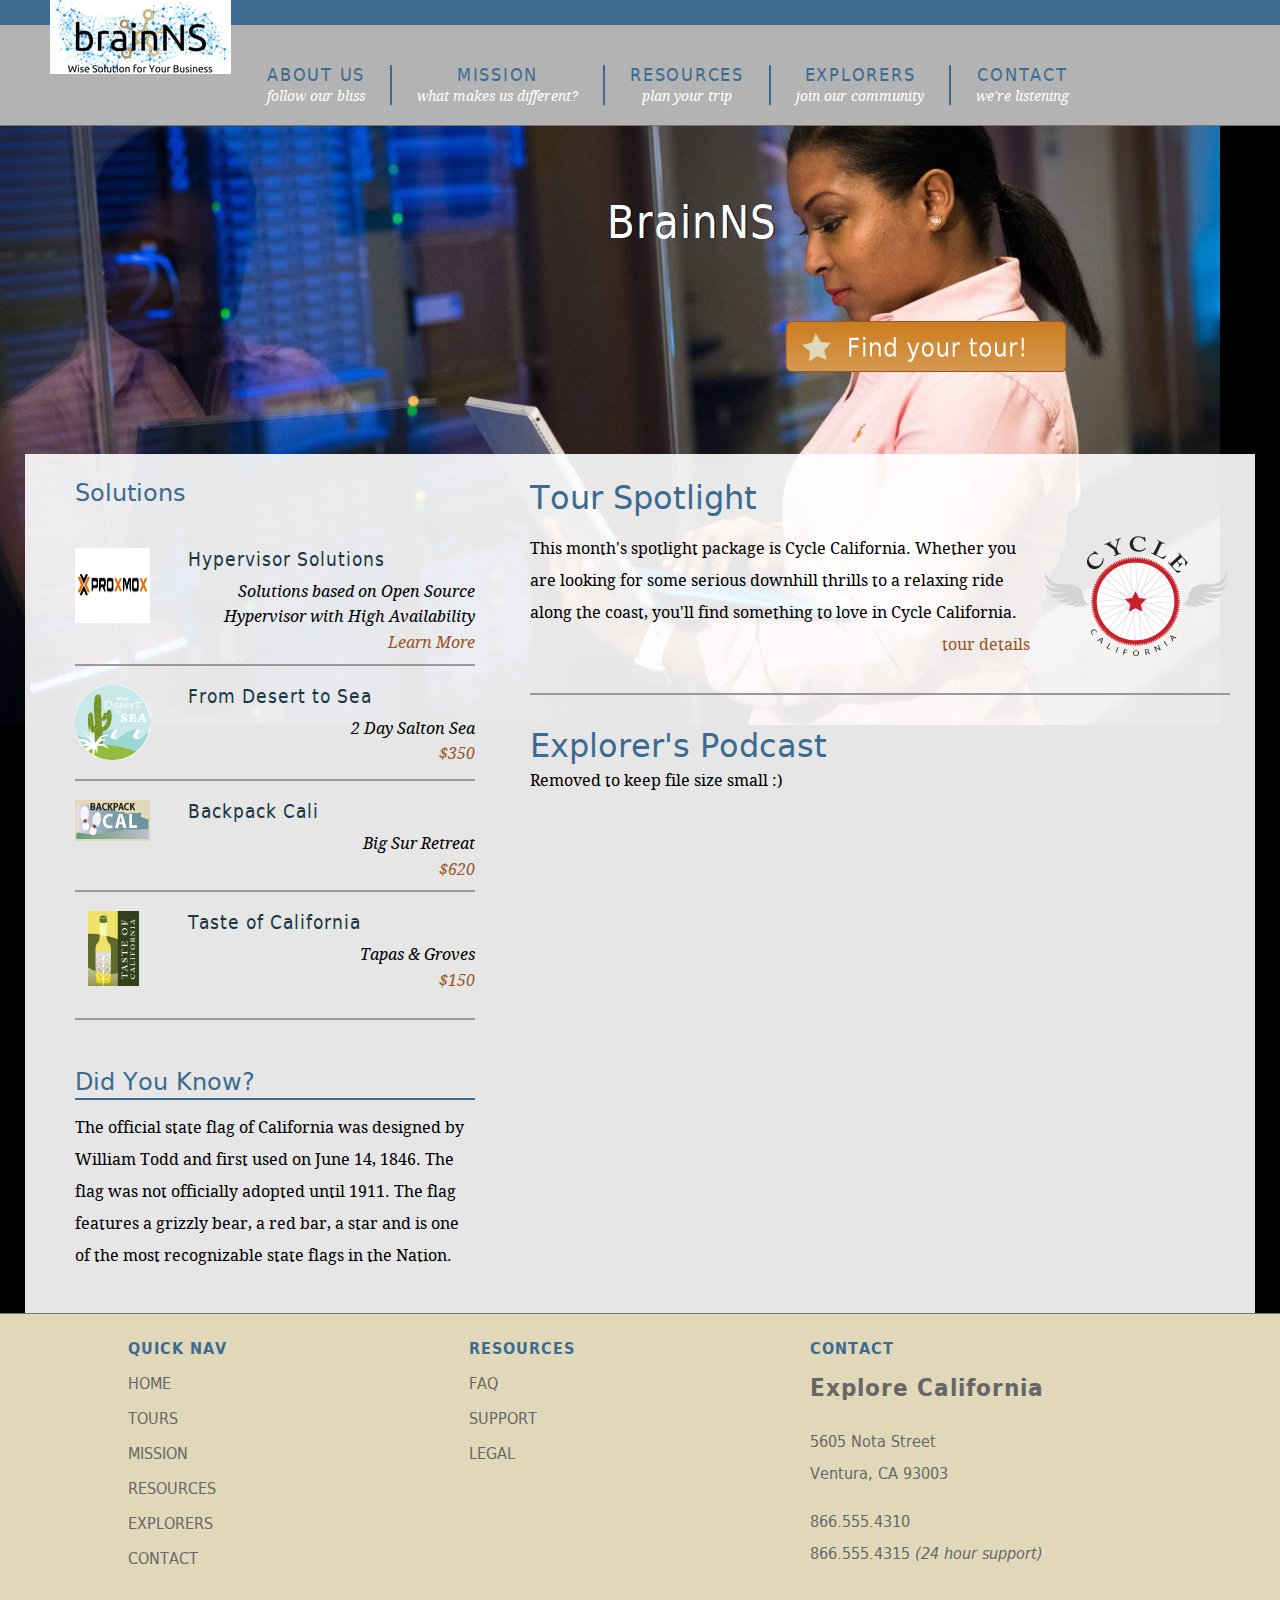
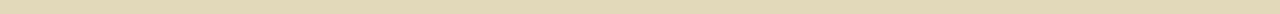
==== website/index.htm @ e71b97de "commit geral" ====
<!DOCTYPE HTML>
<html lang="en">
<head>
<meta charset="utf-8">
<title>Brain Network Solutions</title>
<meta name="description" content="A lynda.com example of HTML5 and CSS3">
<meta name="keywords" content="html5, css3, lynda, local storage, canvas, forms, semantics, web apps">
<!--make sure mobile devices display the page at the proper scale	-->
<meta name="viewport" content="width=device-width, initial-scale=1.0">
<!--[if lt IE 9]>
<script src="http://html5shiv.googlecode.com/svn/trunk/html5.js"></script>
<![endif]-->
<link href="_css/main.css" rel="stylesheet" type="text/css" media="screen, projection">
<link href="_css/jquery_widgets.css" rel="stylesheet" media="screen, projection" />	
<link href="_css/tablet.css" rel="stylesheet" type="text/css" media="all and (min-width: 481px) and (max-width: 768px)" />
<link href="_css/mobile.css" rel="stylesheet" type="text/css" media="all and (min-width: 0px) and (max-width: 480px)" />
<script src="_scripts/jquery-1.5.1.min.js"></script>
<script src="_scripts/jquery-ui-1.8.10.custom.min.js"></script>
<script src="_scripts/menus.js"></script>
</head>
<body id="home" class="no-js">
<div id="wrapper">
  <header id="mainHeader"> <a href="index.htm" title="home" class="logo">
   <!-- I need this div because IE is an affront to mankind-->
    <div>
    <h1>Brain Network Solutions</h1>
    </div>
    </a>
    <nav id="siteNav">
      <h1>BrainNS - Wise Solution for your Business</h1>
      <ul>
       <li><a href="tours.htm" title="Our tours">About us <br /><span class="tagline">follow our bliss</span></a>
          <ul>
            <li><a href="tours.htm" title="Our tours">Our history</a></li>
            <li><a href="tours.htm" title="find tours">Clients</a></li>
            <li><a href="tours.htm" title="find tours">Solutions</a></li>
            <li><a href="tours.htm" title="find tours">Study Case</a></li>
          </ul>
        </li>
        <li><a href="mission.htm" title="What we believe">Mission <br /><span class="tagline">what makes us different?</span></a></li>
        <li><a href="resources.htm" title="planning resources">Resources <br /><span class="tagline">plan your trip</span></a>
          <ul>
            <li><a href="resources/faq.htm" title="Got questions?">BrainNS FAQs</a></li>
            <li><a href="resources/additional_resources.htm" title="additional resources">Additional Information</a></li>
            <li><a href="resources/terms.htm" title="terms and conditions">Site Terms</a></li>
          </ul>
        </li>
        <li><a href="explorers.htm" title="Our- community">Explorers <br /><span class="tagline">join our community</span></a>
          <ul>
            <li><a href="explorers/join.htm" title="join our community">Join the Explorers</a></li>
            <li><a href="blog/index.htm" title="read our blog!">Read our Blog</a></li>
            <li><a href="explorers/gallery.htm" title="contributor photos">Tour Photos</a></li>
          </ul>
        </li>
        <li><a href="contact.htm" title="contact us" class="last">Contact <br /><span class="tagline">we're listening</span></a>
          <ul>
            <li><a href="support.htm" title="need help?">Support</a></li>
          </ul>
        </li>
      </ul>
    </nav>
  </header>
  <section id="actionCall">
  <h1>BrainNS</h1>
  <a href="solutions.htm" title="Check out our services"><h2>Check out our services</h2></a>
  </section>
  <div id="contentWrapper">
  <section id="mainContent">
 <article id="mainArticle"> 
 <h1>Tour Spotlight</h1>
  <p class="spotlight">This month's spotlight package is Cycle California. Whether you are looking for some serious downhill thrills to a relaxing ride along the coast, you'll find something to love in Cycle California.<br /> <span class="accent"><a href="tours_cycle.htm" title="Cycle California">tour details</a></span></p>
  <h1>Explorer's Podcast</h1>

  Removed to keep file size small :)
  </article>
  </section>
  <aside id="secondaryContent">
  <div id="specials">
        <h1>Solutions</h1>
        <h2 class="top"><img src="_images/proxmox_logo.gif" alt="Hypervisor Solutions using Proxmox" width="75" height="75" />Hypervisor Solutions</h2>
        <p>Solutions based on Open Source Hypervisor with High Availability<br />
          <a href="solutions/proxmox.htm">Learn More</a></p>
        <h2><img src="_images/desert_bug.gif" alt="From desert to sea" width="75" height="75" />From Desert to Sea</h2>
        <p>2 Day Salton Sea <br />
          <a href="tours/tour_detail_cycle.htm">$350</a></p>
        <h2><img src="_images/backpack_bug.gif" alt="Backpack Cali" width="75" height="41" />Backpack Cali</h2>
        <p>Big Sur Retreat <br />
          <a href="tours/tour_detail_cycle.htm">$620</a></p>
          <h2><img src="_images/taste_bug.gif" alt="Taste of California" width="75" height="75" />Taste of California</h2>
        <p>Tapas &amp; Groves <br />
          <a href="tours/tour_detail_taste.htm">$150</a></p>
      </div>
        <h1>Did You Know?</h1>
        <p>The official state flag of California was designed by William Todd and first used on June 14, 1846. The flag was not officially adopted until 1911. The flag features a grizzly bear, a red bar, a star and is one of the most recognizable state flags in the Nation.</p>
  </aside>
  </div>
  <footer id="pageFooter">
  <section id="quickLinks">
  <h1>Quick Nav</h1>
    <ul id="quickNav">
      <li><a href="index.htm" title="Our home page">Home</a></li>
      <li><a href="tours.htm" title="Explore our tours">Tours</a></li>
      <li><a href="mission.htm" title="What we think">Mission</a></li>
      <li><a href="resources.htm" title="Guidance and planning">Resources</a></li>
      <li><a href="explorers.htm" title="Join our community">Explorers</a></li>
      <li><a href="contact.htm" title="Contact and support">Contact</a></li>
    </ul>
  </section>
  <section id="footerResources">
  <h1>Resources</h1>
    <ul id="quickNav">
      <li><a href="resources/faq.htm" title="Our home page">FAQ</a></li>
      <li><a href="support.htm" title="Need help?">Support</a></li>
      <li><a href="resources/legal.htm" title="The fine print">Legal</a></li>
    </ul>
  </section>
  <section id="companyInfo">
  <h1>Contact</h1>
  <h2>Explore California</h2>
      <p>5605 Nota Street<br />
        Ventura, CA 93003</p>
      <p>866.555.4310<br />866.555.4315 <em>(24 hour support)</em></p>
  </section>
  </footer>
</div>
</body>
</html>
---- website/_css/main.css ----
@charset "UTF-8";

/*style sheet for Explore California

©2011 lynda.com
This style sheet may be reused for personal education only
any reuse, educational or otherwise, without the expressed 
consent of lynda.com is prohibited.*/

/* -------- color guide ----------
#3c6b92 : main blue
#6acce2 : light blue
#2c566a : teal accent
#193742 : dark blue
#e1d8b9 : sand accent
#cb7d20 : orange accent
#51341a : brown
#995522 : dark orange (used for links or high contrast accents)
#cb202a : red accent (this color does not encode well, use only for small accents)
#896287 : purple
*/

/* to jump to a specific section search for the unique character pair at the front of each TOC section 
	<<<tip, highlight the special character and use the shortcut for Find Selection Cntr/Cmd + Shift + G >> */
	
	/* ----- Style sheet TOC ----------------
      ^1 Global constants
	  ^2 Global classes
	  ^3 Home page layout
	  ^4 Base Layout styles
	  ^5 Region detail styles
		  ^5a Header
		  ^5b Navigation
		  ^5c Main Content
			  ^5d data tables
			  ^5e spotlight region
			  ^5f forms
		  ^5g Secondary Content
		  ^5h Footer
*/

/* -------- import font rules ---------- */
@import url(fonts.css);

/* ^1 --------------------------- global constants -------------------------*/
/*limited reset*/
html, body, div, section, article, aside, header, hgroup, footer, nav, h1, h2, h3, h4, h5, h6, p, blockquote, address, time, span, em, strong, img, ol, ul, li, figure, canvas, video {
	margin: 0;
	padding: 0;
	border: 0;
}
a:link, a:visited {
	color: #952;
	text-decoration: none;
}
a:hover, a:active {
	color: #cb7d20;
	border-bottom: 1px dashed #cb7d20;
}
p + h1 {
	margin-top: 1em;
	padding-top: 1em;
	border-top: 2px solid #999;
}
p {
	font-size: 1em;
	line-height: 2;
	margin: 0 0 1em;
}

/*html5 display rule*/
article, aside, canvas, details, figcaption, figure, footer, header, hgroup, menu, nav, section, summary, video {
	display: block;
}

html, body {
	margin: 0; padding: 0;}

body {
	text-align:center;
	font:100% DroidSerif, Georgia, "Times New Roman", Times, serif;
	background: #3C6B92;
	background: -moz-linear-gradient(top, #3c6b92 15%, #e1d8b9 90%); 
	background: -webkit-gradient(linear, left top, left bottom, color-stop(15%,#3c6b92), color-stop(90%,#e1d8b9)); 
	filter: progid:DXImageTransform.Microsoft.gradient( startColorstr='#3c6b92', endColorstr='#e1d8b9',GradientType=0 ); 
	margin:0;
}
/* ^2 ------ global classes -------- */
.floatRight {
	float: right;
}
.floatLeft {
	float: left;
}
.clearRight {
	clear: right;
}
.clearLeft {
	clear: left;
}
.clearBoth {
	clear: both;
}
span.accent {
	display: block;
	text-align: right;
}
#mainContent img.articleImage {
	display: block;
	margin: 1em 0;
}
.callOut {
	background: #e1d8b9;
	padding: 25px;
	margin-bottom: 25px;
	-webkit-border-top-left-radius: 0px;
	-webkit-border-top-right-radius: 0px;
	-webkit-border-bottom-right-radius: 20px;
	-webkit-border-bottom-left-radius: 0px;
	-moz-border-radius-topleft: 0px;
	-moz-border-radius-topright: 0px;
	-moz-border-radius-bottomright: 20px;
	-moz-border-radius-bottomleft: 0px;
	border-top-left-radius: 0px;
	border-top-right-radius: 0px;
	border-bottom-right-radius: 20px;
	border-bottom-left-radius: 0px;
	width: 385px;
}
/* ^3 ------------- home page specfic layout styles ----------- */
#home #wrapper {
	background: #000 url(../_images/home_page_back.jpg) no-repeat 0 100px;
}
#actionCall {
	height: 328px;
	clear: both;
	border-top: 1px solid #757575;
}
#actionCall h1{
	font: normal 2.8em DejaVuSansCond, Arial, sans-serif;
	color: #fff;
	text-shadow: 1px 0px 0px #000;
	filter: dropshadow(color=#000000, offx=1, offy=0); 
	margin: 70px 0 0 607px;
	letter-spacing:1px;
}
#actionCall a:link, #actionCall a:visited{
	border: none;
	width: 285px;
	height: 55px;
	background: url(../_images/tour_badge.png) no-repeat;
	display:block;
	margin: 70px 0 0 783px;
}
#actionCall a:hover, #actionCall a:active{
	background-position: left bottom;
}
#actionCall h2{
	text-indent:-1000em;
}
#home #contentWrapper{
	margin: 0 25px;
	padding: 25px;
	background: #fff;
	background: rgba(255,255,255, 0.9);
	float: left;
	width: 1180px;
}
#home #mainContent {
	float: right;
	width: 700px;
	padding-right: 0;
	margin-right: 0;
}
#home #secondaryContent {
	float: left;
	width: 400px;
	margin-top: 0;
}
#home #mainContent h1, #home #secondaryContent h1 {
	margin: 1em 0 .5em;
	padding-top: 2em;
	border-top: 2px solid #999;
}
#home #mainContent h1:first-child, #home #secondaryContent h1:first-child {
	border: none;
	padding-top: 0;
	margin: 0 0 .25em;
}
#home #mainContent p + h1 {
	margin-top: 1em;
	padding-top: 1em;
	border-top: 2px solid #999;
}
#home #mainContent p {
	font-size: 1em;
	line-height: 2;
	margin: 1em 0;
}
#home #mainContent p.spotlight{
	padding-right: 200px;
	background: url(../_images/cycle_logo.png) no-repeat top right;
}
#home video {
	margin: 1em 0;
}
#home p.videoText {
	width: 525px;
}
/* ^4 --------------------- base layout styles ------------------- */
#wrapper {
 	position: relative;
	padding: 0;
	width: 1280px;
	margin: 25px auto 0;
	background: #fff;
	text-align: left;
	z-index: 1; /*fix for IE menu issues*/
}
#mainHeader {
	position: relative;
	float: left;
	z-index: 2; /*fix for IE menu issues*/
}
#mainContent {
	float: right;
	width: 740px;
	margin-right: 25px;
	overflow: hidden;
}
#secondaryContent {
	float: left;
	margin-top: 150px;
	width: 440px;
	padding-left: 25px;
}
#pageFooter {
	background: #e1d8b9;
	clear:both;
	overflow: auto;
	border-top: 1px solid #757575;
	height: 300px;
	width: 100%;
}
/* ^5----------------------- region-detail styles ------------------------ */
/*  header  ^5a*/

#mainHeader a.logo:hover {
	border: none;
}
#mainHeader a.logo{
	width: 181px;
	height: 74px;
	display: block;
	background: url(../_images/logo_new.gif) no-repeat;
	position: absolute;
	top: -25px;
	left: 50px;
	text-indent: -1000em;
	z-index: 2000;
}

/* navigation ^5b*/
#siteNav h1 {
	display: none;
}
#siteNav ul {
	list-style: none;
	padding:0;
	margin:0;
	float: left;
}
#siteNav > ul {
	height: 100px;
	background-color: #b3b3b3;
	width: 1038px; /*add padding-left for total width*/
	padding-left: 242px; /*allow logo to clear*/
}
#siteNav ul > li {
	float: left;
	margin:2.5em 0 0;
	padding: 0;
	position: relative;
}
#siteNav li a:link, #siteNav li a:visited{
	display: block;
	padding: 0 25px;
	border-right: 2px solid #3c6b92;
	font: 1.1em DejaVuSansCond, Arial, sans-serif;
	text-transform: uppercase;
	color: #3c6b92;
	text-align: center;
	letter-spacing: .1em;
}
#siteNav li a.current, #siteNav li a.current:hover {
	color: #fff;
	cursor: default;
}
#siteNav li a:hover, #siteNav li a:active{
	color: #fff;
	border-bottom: none;
}
#siteNav li a:link span.tagline, #siteNav li a:visited span.tagline{
	font: italic .8em DroidSerif, Georgia, "Times New Roman", Times, serif;
	color: #fff;
	text-transform: none;
	padding-top: .5em;
	letter-spacing: 0;
}
#siteNav li:last-child a{
	border-right: none;
}
#siteNav li ul {
	position: absolute;
	top: 30px;
	left: auto;
	display: none;
	-webkit-box-shadow: 2px 2px 5px #333;
	-moz-box-shadow: 2px 2px 5px #333;
	box-shadow: 2px 2px 5px #333;
	-moz-border-radius-topleft: 0px;
	-moz-border-radius-topright: 0px;
	-moz-border-radius-bottomright: 10px;
	-moz-border-radius-bottomleft: 10px;
	border-top-left-radius: 0px;
	border-top-right-radius: 0px;
	border-bottom-right-radius: 10px;
	border-bottom-left-radius: 10px; 
	width: 100%;
	background: #fff;
}
.no-js #siteNav li:hover ul, .no-js #siteNav li ul:hover{
	display: block;
}
#siteNav li ul li {
	float:none;
	padding: 0;
	margin:0;
}
#siteNav li ul a:link, #siteNav li ul a:visited {
	font:normal .7em DejaVuSansCond, Arial, sans-serif;
	line-height: 2.5em;
	text-align: center;
	color: #3c6b92;
	padding: 0 1em;
	display:block;
	border-right: none;
	letter-spacing: 0;
	border-bottom: 1px solid #3c6b92;
}
#siteNav li ul a:hover, #siteNav li ul a:active {
	color: #fff;
	background: #3c6b92;
}
/* mainContent ^5c */
#mainContent #contentHeader {
	margin-bottom: 6em;
}
/* keep headlines the same when crumbs are present */
#wrapper #mainContent header.hasCrumbs {
	margin-bottom: 4em;
}
#mainContent #contentHeader h1 {
	font: normal 1.2em DejaVuSans, Helvetica, Arial, sans-serif;
	padding-bottom: .1em;
	letter-spacing: 1px;
	border-bottom: 2px solid #3c6b92;
	color: #3c6b92;
	margin-top: 1.6em;
}
#mainContent #contentHeader #subLinks {
	display: none;
}
#mainContent h2{
	font: normal 1.4em DejaVuSans, Helvetica, Arial, sans-serif;
	color: #3c6b92;
	margin: 1em 0 0;
}
#mainContent h3{
	font: bold 1.2em DejaVuSansCond, Helvetica, Arial, sans-serif;
	color: #3c6b92;
	margin: 1em 0 0;
}
#mainContent #mainArticle {
	margin-bottom: 50px;
	float: left;
}
#mainContent #mainArticle pre {
	font-family: "Lucida Sans Unicode", "Lucida Grande", sans-serif;
	font-size: .9em;
	padding: 25px;
	background: #eee;
	border: 1px solid #ccc;
	margin-left: 25px;
	-webkit-border-top-left-radius: 0px;
	-webkit-border-top-right-radius: 0px;
	-webkit-border-bottom-right-radius: 20px;
	-webkit-border-bottom-left-radius: 0px;
	-moz-border-radius-topleft: 0px;
	-moz-border-radius-topright: 0px;
	-moz-border-radius-bottomright: 20px;
	-moz-border-radius-bottomleft: 0px;
	border-top-left-radius: 0px;
	border-top-right-radius: 0px;
	border-bottom-right-radius: 20px;
	border-bottom-left-radius: 0px;
	display: block;
}
#mainContent #mainArticle .multiCol {
  -moz-column-count: 2;
  -moz-column-gap: 25px;
  -webkit-column-count: 2;
  -webkit-column-gap: 25px;
  column-count: 2;
  column-gap: 25px;
}
#mainContent #mainArticle h1{
	font: normal 2em DejaVuSans, Arial, sans-serif;
	color: #3c6b92;
	margin: 1.2em 0 .2em;
}
#mainContent #mainArticle #supportOptions h2{
	font: normal 1.4em DejaVuSansCond, Arial, sans-serif;
	color: #2c566a;
}
#mainContent #mainArticle h2 span.tourCost {
	font-size: .8em;
	color: #666;
	font-style: italic;
	margin-top: .5em;
	display: block;
	border-bottom: 1px solid #666;
	padding-bottom: .25em;
	margin-bottom: 1em;
}
#mainContent #mainArticle ul {
	list-style: none;
	margin: 1em 0;
	padding: 0;
}
#mainContent #mainArticle ul ul{
	margin: 1.4em 0 1em 0;
}
#mainContent #mainArticle li {
	margin: 0 0 1.2em 2.4em;
	padding: 0 0 0 24px;
	background: url(../_images/star_bullet.gif) no-repeat 0 2px;
	font-size: 1em;
	color: #51341a;
}
#mainContent #mainArticle li li{
	font-size: 100%;
	margin-bottom: .7em;
}
#mainContent #mainArticle ul.faqNav{
	-moz-column-count: 3;
 	 -moz-column-gap: 16px;
  	-webkit-column-count: 3;
  	-webkit-column-gap: 16px;
  	column-count: 3;
 	 column-gap: 16px;
	 padding: 0;
	 width: 650px;
}
#mainContent #mainArticle ul.faqNav li{
	background: none;
	padding: 0;
	font-size: .8em;
}
#mainContent #mainArticle ul.faqNav a{
	background: #cb7d20;
	padding: 5px;
	font-family: DejaVuSansCond, Arial, sans-serif;
	color: #fff;
	width: 100%;
	display: block;
	text-align: center;
}
#mainContent #mainArticle ul.faqNav a:hover{
	background: #952;
	border: none;
}
#mainContent div.tourDescription {
	border-top: 2px solid #2c566a;
	float: left;
	clear: left;
	padding: 10px 0;
	margin-bottom: 15px;
}
#mainContent .tourDescription h2 {
	font-size: 1.6em;
	color: #193742;
	font-weight: bold;
	margin-bottom: .5em;
	clear: right;
}
#mainContent .tourDescription h3.price {
	font-size: 1.2em;
	font-family: DroidSerif, Georgia, "Times New Roman", Times, serif;
	color: #666;
	font-weight: normal;
	font-style: italic;
	text-align: right;
	clear: right;
	margin: -1.6em 0 1em;
}
#mainContent .tourDescription p {
	font-size: .9em;
	line-height: 2;
}
#mainContent .tourDescription span.option {
	font-weight: bold;
	text-align: right;
	display:block;
}
#mainContent .tourDescription img {
	float: left;
	padding: 10px 10px 10px 0;
}
#mainContent .tourDescription a.more {
	display:block;
	float: right;
	width: 95px;
	height: 30px;
	background: url(../_images/more_bug.gif) no-repeat left top;
	text-indent: -1000em;
	margin: 15px 0 0 15px;
}
#mainContent a.book {
	display:block;
	float: right;
	width: 95px;
	height: 30px;
	background: url(../_images/book_bug.gif) no-repeat left top;
	text-indent: -1000em;
	margin: 15px 0 0 15px;
}
#mainContent a.detail {
	float: left;
}
#mainContent .tourDescription a.more:hover,#mainContent a.book:hover{
	background-position: right top;
	border: none;
}
#mainContent #mainArticle dl.faq {
	margin-bottom: 1em;
	padding-bottom: 1em;
	border-bottom: 1px solid #999;
}
#mainContent #mainArticle dl.faq dt {
	font: normal bold .9em DejaVuSansCond, Arial, sans-serif;
	padding: 0;
	margin: 1em 0 .5em;
	color: #333;
	letter-spacing: 1px;
}
#mainContent #mainArticle dl.faq dd {
	font-size: .9em;
	line-height: 1.4;
	color: #333;
	text-align: justify;
	margin: 0;
	padding: 0 0 0 2em;
}
#mainContent #mainArticle p a.top {
	text-align: right;
	padding-left: 30px;
	background: url(../_images/return_top.gif) no-repeat;
	line-height: 20px;
	float: right;
}
#mainContent #mainArticle p a.top:hover {
	border: none;
	color: #333;
}
/* data tables ^5d */
/*simple tables*/
#mainContent table.simple {
	width: 90%;
	background: #c3cebc;
	border: none;
	margin: 1em 0 1em;
	border: 1px solid #666;
	border-collapse: collapse;
}
#mainContent table.small {
	width: 60%;
	border: none;
	margin: 1em 0 1em;
}
#mainContent table.simple thead{
	background: #555;
	border-bottom: 1px solid #000;
}
#mainContent table.simple thead th{
	font-size: .8em;
	font-weight: normal;
	text-align: left;
	padding: 0 10px;
	line-height: 2.6em;
	color: #fff;
}
#mainContent table.simple caption {
	text-transform: uppercase;
	font-weight: bold;
	font-size: 1.2em;
	text-align: left;
	font-family: DejaVuSansCond, Arial, sans-serif;
}
#mainContent table.simple caption time {
	font-size: .6em;
	font-style: italic;
	text-align: right;
	text-transform: lowercase;
	position: relative;
	right: 0;
	top: -1.4em;
	display: block;
}

#mainContent table.simple th, #mainContent table.simple td {
	font-family: DejaVuSans, Helvetica, Arial, sans-serif;
	font-size: .8em;
	padding-left: 1em;
	text-align: left;
	line-height: 3;
}
#mainContent table.simple td {
	border: 1px solid #666;
}
#mainContent table.small td {
	border: none;
}
#mainContent table.simple tr:nth-child(odd) {
	background: #e1d8b9;
}
/*complex tables*/
#mainContent table.complex {
	width: 95%;
	margin: 1em auto 1em;
	font-family: DejaVuSans, Helvetica, Arial, sans-serif;
	font-size: 0.9em;
	border-collapse: collapse;
	border: 1px solid #333;
	background: #e1d8b9;
}
#mainContent table.complex caption {
	text-transform: uppercase;
	font-weight: bold;
	font-size: 1.2em;
	text-align: left;
	font-family: DejaVuSansCond, Arial, sans-serif;
}
#mainContent table.complex th{
	font-size: 1em;
	font-weight: normal;
	text-align: left;
	padding: 0 10px;
	line-height: 2.6em;
	color: #FFF;
	background: #555;
	border-bottom: 1px solid #000;
}
#mainContent table.complex thead {
	background: url(../_images/thead_back.gif) repeat-x left top;
	height: 40px;
}
#mainContent table.complex thead th {
	background: none;
	color: #000;
	text-align:left;
	border: 1px solid #333;
}
#mainContent table.complex td {
	padding: 0 10px;
	border: 1px solid #333;
	font-size: .8em;
}

#mainContent #trailType, #mainContent #trailPath, #mainContent #trailRating {
	background: #fff;
}
/* form styling ^5f */
#mainContent #mainArticle form p {
	color: #193742;
	margin: 0 0 20px 20px;
}
#mainContent #mainArticle form p.subHead {
	margin: 0 0 0 20px;
	clear: both;
}
#mainContent #mainArticle form label.subHead {
	display: block;
	float: none;
	margin: 0;
	width: auto;
}
#mainContent form {
	font: normal .9em Arial, Helvetica, sans-serif;
	color: #193742;
}
#mainContent fieldset {
	padding: 40px 20px 20px 20px;
	margin: 0 0 2em;
	background-color: #e1d8b9;
	width: 650px;
	border: none;
	position: relative;
	-webkit-border-top-left-radius: 20px;
	-webkit-border-top-right-radius: 0px;
	-webkit-border-bottom-right-radius: 0px;
	-webkit-border-bottom-left-radius: 0px;
	-moz-border-radius-topleft: 20px;
	-moz-border-radius-topright: 0px;
	-moz-border-radius-bottomright: 0px;
	-moz-border-radius-bottomleft: 0px;
	border-top-left-radius: 20px;
	border-top-right-radius: 0px;
	border-bottom-right-radius: 0px;
	border-bottom-left-radius: 0px;
}
#mainContent fieldset legend {
	padding: 0;
	margin: 0;
	color: #51341a;
}
#mainContent legend strong {
	position: absolute;
	margin-left: 20px;
	margin-top: 10px;
	font-size: 1.2em;
}
#mainContent input[type="text"], #mainContent input[type="email"],#mainContent input[type="password"],#mainContent input[type="tel"],#mainContent input[type="url"]{
	width: 350px;
	padding-right: 25px;
}
#mainContent textarea {
	width: 500px;
	height: 150px;
}
#mainContent form label{
	width: 80px;
	float: left;
	clear: left;
	margin-right: .50em;
}
#mainContent form label.inline {
	width: auto;
	float: none;
}

#mainContent #mainArticle form ol{
	list-style:none;
	margin: 0;
	padding: 0;
}
#mainContent #mainArticle form li {
	background: none;
	margin: 0;
	padding: 0;
}
#mainContent form input[required]{
	border-right: 4px solid #cb202a;
}
/*contact form*/
#mainContent form#frmContact .col1 {
	float: left;
	padding-left: 20px;
	margin-right: 20px;
	width: 160px;
	margin-bottom: 1em;
}
#mainContent form#frmContact .col2, #mainContent form#frmContact .col3 {
	float: left;
	margin-right: 20px;
	width: 170px;
}
#mainContent form#frmContact div p {
	margin: 0 0 .5em 0;
}
#mainContent form#frmContact div label {
	font-size: .9em;
	display: inline;
	float: none;
}
/* secondaryContent ^5g */
#secondaryContent h1 {
	font: normal 1.5em DejaVuSans, Arial, sans-serif;
	font-weight: normal;
	color: #3c6b92;
	padding-bottom: .1em;
	margin-bottom: 1em;
	border-bottom: 2px solid #3c6b92;
}
#secondaryContent #specials h2 {
	font-size: 1.2em;
	font-family: DejaVuSansCond, Arial, sans-serif;
	color: #193742;
	margin-bottom: 0;
	border-top: 2px solid #999;
	padding-top: 1em;
	font-weight: normal;
	clear: both;
	letter-spacing:1px;
}
#secondaryContent #specials h2.top {
	border:none;
	margin-top: 1em;
}
#secondaryContent #specials p {
	font-style: italic;
	text-align: right;
	margin: .5em 0;
	line-height: 1.6;
}
#secondaryContent #specials img {
	float: left;
	padding-bottom: 1em;
	padding-right: 2em;
}
/* footer region ^5h */	
#pageFooter section {
	float: left;
	width: 341px;
	padding-top: 25px;
}
#pageFooter section:first-child {
	margin-left: 128px;
}
#pageFooter section h1{
	font-family: DejaVuSansCond, Arial, sans-serif;
	font-size: 1em;
	letter-spacing:1px;
	color: #3c6b92;
	text-transform: uppercase;
	margin-bottom: 1em;
}
#pageFooter section h2{
	font-family: DejaVuSansCond, Arial, sans-serif;
	font-size: 1.5em;
	letter-spacing:1px;
	color: #666;
	margin-bottom: 1em;
}
#pageFooter section p{
	font-family: DejaVuSansCond, Arial, sans-serif;
	font-size: 1em;
	margin-bottom: 1em;
	color: #666;
}
#pageFooter section ul{
	list-style: none;
	margin: 0;
	padding:0;
}
#pageFooter section li {
	margin-bottom: 1em;
}
#pageFooter section li a:link, #pageFooter section li a:visited {
	font-family: DejaVuSansCond, Arial, sans-serif;
	text-transform: uppercase;
	color: #666;
}
#pageFooter section li a:hover, #pageFooter section li a:active {
	color: #fff;
	border: none;
}
---- website/_css/tablet.css ----
/* -------- color guide ----------
#3c6b92 : main blue
#6acce2 : light blue
#2c566a : teal accent
#193742 : dark blue
#e1d8b9 : sand accent
#cb7d20 : orange accent
#51341a : brown
#995522 : dark orange (used for links or high contrast accents)
#cb202a : red accent (this color does not encode well, use only for small accents)
#896287 : purple
*/
/* to jump to a specific section search for the unique character pair at the front of each TOC section 
	<<<tip, highlight the special character and use the shortcut for Find Selection Cntr/Cmd + Shift + G >> */
	
	/* ----- Style sheet TOC ----------------
      ^1 Global constants
	  ^2 Global classes
	  ^3 Home page layout
	  ^4 Base Layout styles
	  ^5 Region detail styles
		  ^5a Header
		  ^5b Navigation
		  ^5c Main Content
			  ^5d data tables
			  ^5e spotlight region
			  ^5f forms
		  ^5g Secondary Content
		  ^5h Footer
*/
/*It is important to remember that these styles are cumulative and in some cases overwrite the main.css styles. If you add to these styles, make sure you are properly overwriting previous styles*/

/*Explore California Tablet Styles*/
/* -------- import font rules ---------- */
@import url(fonts.css);
/* ^1 --------------------------- global constants -------------------------*/
body {
	text-align:center;
	font: 90% DroidSerif, Georgia, "Times New Roman", Times, serif;
	background: #3C6B92;
	background: -moz-linear-gradient(top, #3c6b92 15%, #e1d8b9 90%); 
	background: -webkit-gradient(linear, left top, left bottom, color-stop(15%,#3c6b92), color-stop(90%,#e1d8b9)); 
	filter: progid:DXImageTransform.Microsoft.gradient( startColorstr='#3c6b92', endColorstr='#e1d8b9',GradientType=0 ); 
	margin:0;
}
/* ^2 ------ global classes -------- */
#home .callOut {
	width: 100%; 
}
.callOut {
	width: 600px;
	margin-left: 25px; 
}

/* ^3 ------------- home page specfic layout styles ----------- */
#home #wrapper {
	background: #000 url(../_images/home_page_back.jpg) no-repeat -50px 60px;
}
#actionCall {
	height: 268px;
}
#actionCall h1{
	display: none;
}
#actionCall a:link, #actionCall a:visited{
	margin: 45px 0 0 385px;
}
#home #contentWrapper{
	margin: 0 25px;
	padding: 25px;
	background: #fff;
	background: rgba(255,255,255, 0.9);
	float: left;
	width: 600px;
}
#home #mainContent {
	float: none;
	width: 100%;
	padding-right: 0;
	margin-right: 0;
}
#home #mainContent #mainArticle h1 {
	text-align: left;
}
#home #secondaryContent {
	float: none;
	width: 100%;
	margin-top: 0;
	padding: 0;
}
#home #secondaryContent h1{
	font-size: 2em;
	font-weight: normal;
}

/* ^4 --------------------- base layout styles ------------------- */
#wrapper {
	width: 700px;
}
#mainContent {
	float: none;
	width: 650px;
	margin:0 25px;
	clear: both;
	overflow: hidden;
}

#secondaryContent {
	float: none;
	margin:0;
	width: 100%;
	padding:0;
}
#pageFooter {
	background: #ddd;/*#e1d8b9*/
	overflow: hidden;
	border-top: 1px solid #757575;
	height: 300px;
	width: 100%;
}
/* ^5----------------------- region-detail styles ------------------------ */
/*  header  ^5a*/

/* navigation ^5b*/
#siteNav > ul {
	height: 60px;
	background-color: #b3b3b3;
	width: 458px; /*add padding-left for total width*/
	padding-left: 242px; /*allow logo to clear*/
}
#siteNav ul > li {
	margin:1.5em 0 0;
}
#siteNav li a:link, #siteNav li a:visited{
	padding: 0 10px;
	font: .8em DejaVuSansCond, Arial, sans-serif;
	color: #fff;
}
#siteNav li a.current, #siteNav li a.current:hover {
	color: #3c6b92;
}
#siteNav li a:hover, #siteNav li a:active{
	color: #3c6b92;
}
#siteNav li a:link span.tagline, #siteNav li a:visited span.tagline{
	display: none;
}
#siteNav li ul {
	display: none;
}
.no-js #siteNav li:hover ul, .no-js #siteNav li ul:hover{
	display: none;
}
/* mainContent ^5c */
#mainContent #contentHeader h1 {
	font: normal 1.2em DejaVuSans, Helvetica, Arial, sans-serif;
	padding-bottom: .1em;
	letter-spacing: 1px;
	border-bottom: 2px solid #3c6b92;
	color: #3c6b92;
	margin-top: 1.6em;
}
#mainContent #mainArticle {
	margin-bottom: 50px;
	float: none;
}
#mainContent #contentHeader h1 {
	margin-left: 250px;
}
#mainContent #contentHeader #subLinks {
	display: block;
}
#mainContent #contentHeader #subLinks ul,#mainContent #contentHeader #subLinks p {
	margin-left: 250px;
	list-style: none;
	padding: 0;
}
#mainContent #contentHeader #subLinks li {
	float: left;
	margin-right: 25px;
	padding-top: 10px;
}
#mainContent #contentHeader #subLinks a {
	font-size: .8em;
}
#mainContent #mainArticle h1 {
	text-align: right;
}
#mainContent div.tourDescription {
	margin-bottom: .25em;
}
#mainContent .tourDescription h2 {
	margin-top: .5em;
}
#mainContent a.book {
	display:block;
	float: right;
	margin: 16px 25px 25px 0;
}
/* data tables ^5d */

/* form styling ^5f */
#mainContent fieldset {
	padding: 40px 20px 20px 20px;
	margin: 0 0 2em;
	width: 610px;
}
/* secondaryContent ^5g */

/* footer region 5h */	
#pageFooter section {
	width: 200px;
}
#pageFooter section:first-child {
	margin-left: 75px;
}
#pageFooter section h1{
	margin-bottom: 1em;
}
#pageFooter section h2{
	margin-bottom: .5em;
}
#pageFooter section p{
	margin-bottom: 1em;
	line-height: 1.5;
}
#pageFooter section em{
	font-size: .8em;
}
#pageFooter section li {
	margin-bottom: 1em;
}
---- website/_css/mobile.css ----
/* -------- color guide ----------
#3c6b92 : main blue
#6acce2 : light blue
#2c566a : teal accent
#193742 : dark blue
#e1d8b9 : sand accent
#cb7d20 : orange accent
#51341a : brown
#995522 : dark orange (used for links or high contrast accents)
#cb202a : red accent (this color does not encode well, use only for small accents)
#896287 : purple
*/

/* to jump to a specific section search for the unique character pair at the front of each TOC section 
	<<<tip, highlight the special character and use the shortcut for Find Selection Cntr/Cmd + Shift + G >> */
	
	/* ----- Style sheet TOC ----------------
      ^1 Global constants
	  ^2 Global classes
	  ^3 Home page layout
	  ^4 Base Layout styles
	  ^5 Region detail styles
		  ^5a Header
		  ^5b Navigation
		  ^5c Main Content
			  ^5d data tables
			  ^5e spotlight region
			  ^5f forms
		  ^5g Secondary Content
		  ^5h Footer
*/
/*It is important to remember that these styles are cumulative and in some cases overwrite the main.css styles. If you add to these styles, make sure you are properly overwriting previous styles*/

/*Explore California Mobile Styles*/
/* -------- import font rules ---------- */
@import url(fonts.css);
/* ^1 --------------------------- global constants -------------------------*/
body {
	text-align:center;
	font: 90% DroidSerif, Georgia, "Times New Roman", Times, serif;
	background: #3C6B92;
	background: -moz-linear-gradient(top, #3c6b92 15%, #e1d8b9 90%); 
	background: -webkit-gradient(linear, left top, left bottom, color-stop(15%,#3c6b92), color-stop(90%,#e1d8b9)); 
	filter: progid:DXImageTransform.Microsoft.gradient( startColorstr='#3c6b92', endColorstr='#e1d8b9',GradientType=0 ); 
	margin:0;
}
/* ^2 ------ global classes -------- */
#home .callOut {
	width: 100%; 
}
.callOut {
	width: 230px;
	margin-left: 10px; 
}

/* ^3 ------------- home page specfic layout styles ----------- */
#home #wrapper {
	background: #fff;
	background-image: none;
}
#actionCall {
	display: none;
	float: none;
	height: 50px;
}
#actionCall a {
	display: none;
}
#actionCall h1{
	display: none;
}
#home #mainHeader {
	float: none;
}
#home #contentWrapper{
	margin: 0 10px;
	padding: 10px;
	background: #fff;
	float: none;
	width: 260px;
}
#home #mainContent {
	float: none;
	width: 100%;
	padding: 0;
	margin:0;
}
#home #mainContent p.spotlight{
	padding: 150px 0 0 0;
	background: url(../_images/cycle_logo.png) no-repeat 30px 0px;
}
#home p.videoText {
	width: 100%;
}
#home #secondaryContent {
	float: none;
	width: 100%;
	margin-top: 0;
	padding: 0;
}
#home #secondaryContent h1{
	font-size: 1.6em;
	font-weight: normal;
}

/* ^4 --------------------- base layout styles ------------------- */
#wrapper {
	width: 300px;
}
#mainHeader {
	float: none;
}
#mainContent {
	float: none;
	width: 280px;
	margin:0 10px;
	clear: both;
	overflow: hidden;
	padding: 0;
}
#secondaryContent {
	float: none;
	margin:0;
	width: 100%;
	padding:0;
}
#pageFooter {
	background: #ddd;
	overflow: hidden;
	border-top: 1px solid #757575;
	height: auto;
	width: 100%;
}
/* ^5----------------------- region-detail styles ------------------------ */
/*  header  ^5a*/

/* navigation ^5b*/
#siteNav h1{
	display: block;
	font-family: DejaVuSansCond, Arial, sans-serif;
	font-weight: normal;
	font-size: 1.2em;
	margin: 0 0 1em;
	text-align: center;
	color: #952;
}
#siteNav ul {
	float: none;
}
#siteNav > ul {
	background: #51341a;
	list-style: none;
	margin:0 auto;
	padding:0;
	margin-bottom: 25px;
	clear: left;
	width: 192px;
	height: auto;
}
#siteNav ul > li {
	margin: 0;
	padding: 0;
	float: none;
	border-bottom: 1px solid #fff;
}
#siteNav li a:link, #siteNav li a:visited{
	display: block;
	width: 192px;
	line-height: 40px;
	color: #fff;
	text-align: center;
	text-indent: 0px;
	height: 40px;
	padding: 0;
	border: none;
}
#siteNav li a.current, #siteNav li a.current:hover {
	color: #952;
}
#siteNav li a:hover, #siteNav li a:active{
	border: none;
	color: #cb7d20;
}
#siteNav li a:link span.tagline, #siteNav li a:visited span.tagline{
	display: none;
}
#siteNav li ul {
	display: none;
}
.no-js #siteNav li:hover ul, .no-js #siteNav li ul:hover{
	display: none;
}
/* mainContent ^5c */
#mainContent #contentHeader {
	margin-bottom: 4em;
}
/* keep headlines the same when crumbs are present */
#wrapper #mainContent header.hasCrumbs {
	margin-bottom: 6em;
}
#mainHeader a.logo {
	position: relative;
	left: 0;
	margin: 0 auto;
}
#mainContent p{
	text-align: justify;
	padding: 0 10px
}
#mainContent #contentHeader h1 {
	font: normal 1.2em DejaVuSans, Helvetica, Arial, sans-serif;
	padding-bottom: .1em;
	letter-spacing: 1px;
	border-bottom: 2px solid #3c6b92;
	color: #3c6b92;
	margin-top: 1.6em;
}
#mainContent #mainArticle {
	margin-bottom: 25px;
	float: none;
}

#mainContent #contentHeader #subLinks {
	display: block;
}
#mainContent #contentHeader #subLinks ul,#mainContent #contentHeader #subLinks p {
	list-style: none;
	padding: 0;
	font-size: 1em;
}
#mainContent #contentHeader #subLinks li {
	float: left;
	margin: 0;
	padding-top: 10px;
}
#mainContent #contentHeader #subLinks a {
	font-size: .8em;
	padding-right: 5px;
	margin-right: 5px;
}
#mainContent #mainArticle h1 {
	text-align: left;
	font-size: 1.4em;
	padding: 0 10px;
}
#mainContent #mainArticle #supportOptions h2{
	padding: 0 10px;
	color: #cb202a;
	font-size: 1.2em;
}
#mainContent img.articleImage {
	display: none;
}
#mainContent #mainArticle .multiCol {
  -moz-column-count: 1;
  -webkit-column-count: 1;
  column-count: 1;
}
#mainContent #mainArticle ul.faqNav{
	-moz-column-count: 2;
	-moz-column-gap: 20px;
  	-webkit-column-count: 2;
	-webkit-column-gap: 20px;
  	column-count: 2;
	column-gap: 20px;
	 padding: 0;
	 width: 280px;
	 margin: 0 auto;
}
#mainContent #mainArticle ul.faqNav li{
	background: none;
	padding: 0;
	font-size: .8em;
	display: block;
	margin-left:0;
	width: 130px
}
#mainContent #mainArticle ul.faqNav a{
	background: #cb7d20;
	padding: 5px;
	font-family: DejaVuSansCond, Arial, sans-serif;
	color: #fff;
	width: 100%;
	display: block;
	text-align: center;
}
#mainContent #mainArticle ul.faqNav a:hover{
	background: #952;
	border: none;
}
#mainContent #mainArticle dl.faq dd {
	font-size: .9em;
	line-height: 1.5;
	color: #333;
	text-align: justify;
	margin: 0;
	padding: 0;
}
/*tour description styles*/
#mainContent div.tourDescription {
	border-top: 2px solid #2c566a;
	float: none;
	clear: both;
	padding: 10px 0;
	margin-bottom: 15px;
	height: 170px;
	overflow: hidden;
	-webkit-transition: height 0.75s ease;
	-moz-transition: height 0.75s ease;
	transition: height 0.75s ease;
}
#mainContent div.tourDescription:hover {
	height: 450px;
	overflow: hidden;
	cursor: pointer;
}

#mainContent div.tourDescription img {
	display: block;
	margin: 0 auto 20px;
	float: none;
	padding: 0;
}
#mainContent .tourDescription h2 {
	font-size: 1em;
	color: #193742;
	font-weight: normal;
	margin-bottom: .5em;
	clear: right;
}
#mainContent .tourDescription h3.price {
	font-size: 1em;
	color: #666;
	font-weight: normal;
	font-style: italic;
	text-align: right;
	float: none;
	clear: right;
	margin: .25em 0 0;
}
#mainContent .tourDescription p {
	font-size: .9em;
	line-height: 1.5;
}
#mainContent .tourDescription span.option {
	font-weight: bold;
	text-align: right;
	display:block;
}
#mainContent .tourDescription a.more {
	display:block;
	float: right;
	width: 95px;
	height: 30px;
	background: url(../_images/more_bug.gif) no-repeat left top;
	text-indent: -1000em;
	margin: 15px 0 0 15px;
}

#mainContent a.book {
	display:block;
	float: right;
	margin: 16px 25px 25px 0;
}
/* data tables ^5d */
#mainContent fieldset {
	padding: 40px 0 10px 0;
	margin: 0 0 2em;
	width: 280px;
}
/* form styling ^5f */
#mainContent input[type="text"], #mainContent input[type="email"],#mainContent input[type="password"],#mainContent input[type="tel"],#mainContent input[type="url"]{
	width: 240px;
	padding-right: 0;
}
#mainContent textarea {
	width: 240px;
}
#mainContent #mainArticle form p {
	padding: 0;
	padding-right: 10px;
	margin-bottom: 10px;
}
#mainContent form#frmContact .col1 {
	float: none;
	padding-left: 20px;
	margin-right: 20px;
	width: 100%;
	margin-bottom: 0;
}
#mainContent form#frmContact .col2, #mainContent form#frmContact .col3 {
	float: none;
	margin-right: 20px;
	padding-left: 20px;
	width: 100%;
}
#mainContent form#frmContact .col3 {
	margin-bottom: 2em;
}
#mainContent form#frmContact label.break {
	padding-right: 20px;
}
/* secondaryContent ^5g */
#secondaryContent #specials h2 {
	font-size: 1.2em;
	letter-spacing:0;
	text-align: right;
}

/* footer region 5h */	
#pageFooter section {
	width: 100%;
	float: none;
	clear: both;
	margin-left: 25px;
}
#pageFooter section#quickLinks, #pageFooter section#footerResources {
	float: left;
	width: 100px;
	clear: none;
}
#pageFooter section:first-child {
	margin-left: 25px;
}
#pageFooter section h1{
	margin-bottom: 1em;
}
#pageFooter section h2{
	margin-bottom: .5em;
}
#pageFooter section p{
	margin-bottom: 1em;
	line-height: 1.5;
}
#pageFooter section em{
	font-size: .8em;
}
#pageFooter section li {
	margin-bottom: 1em;
}
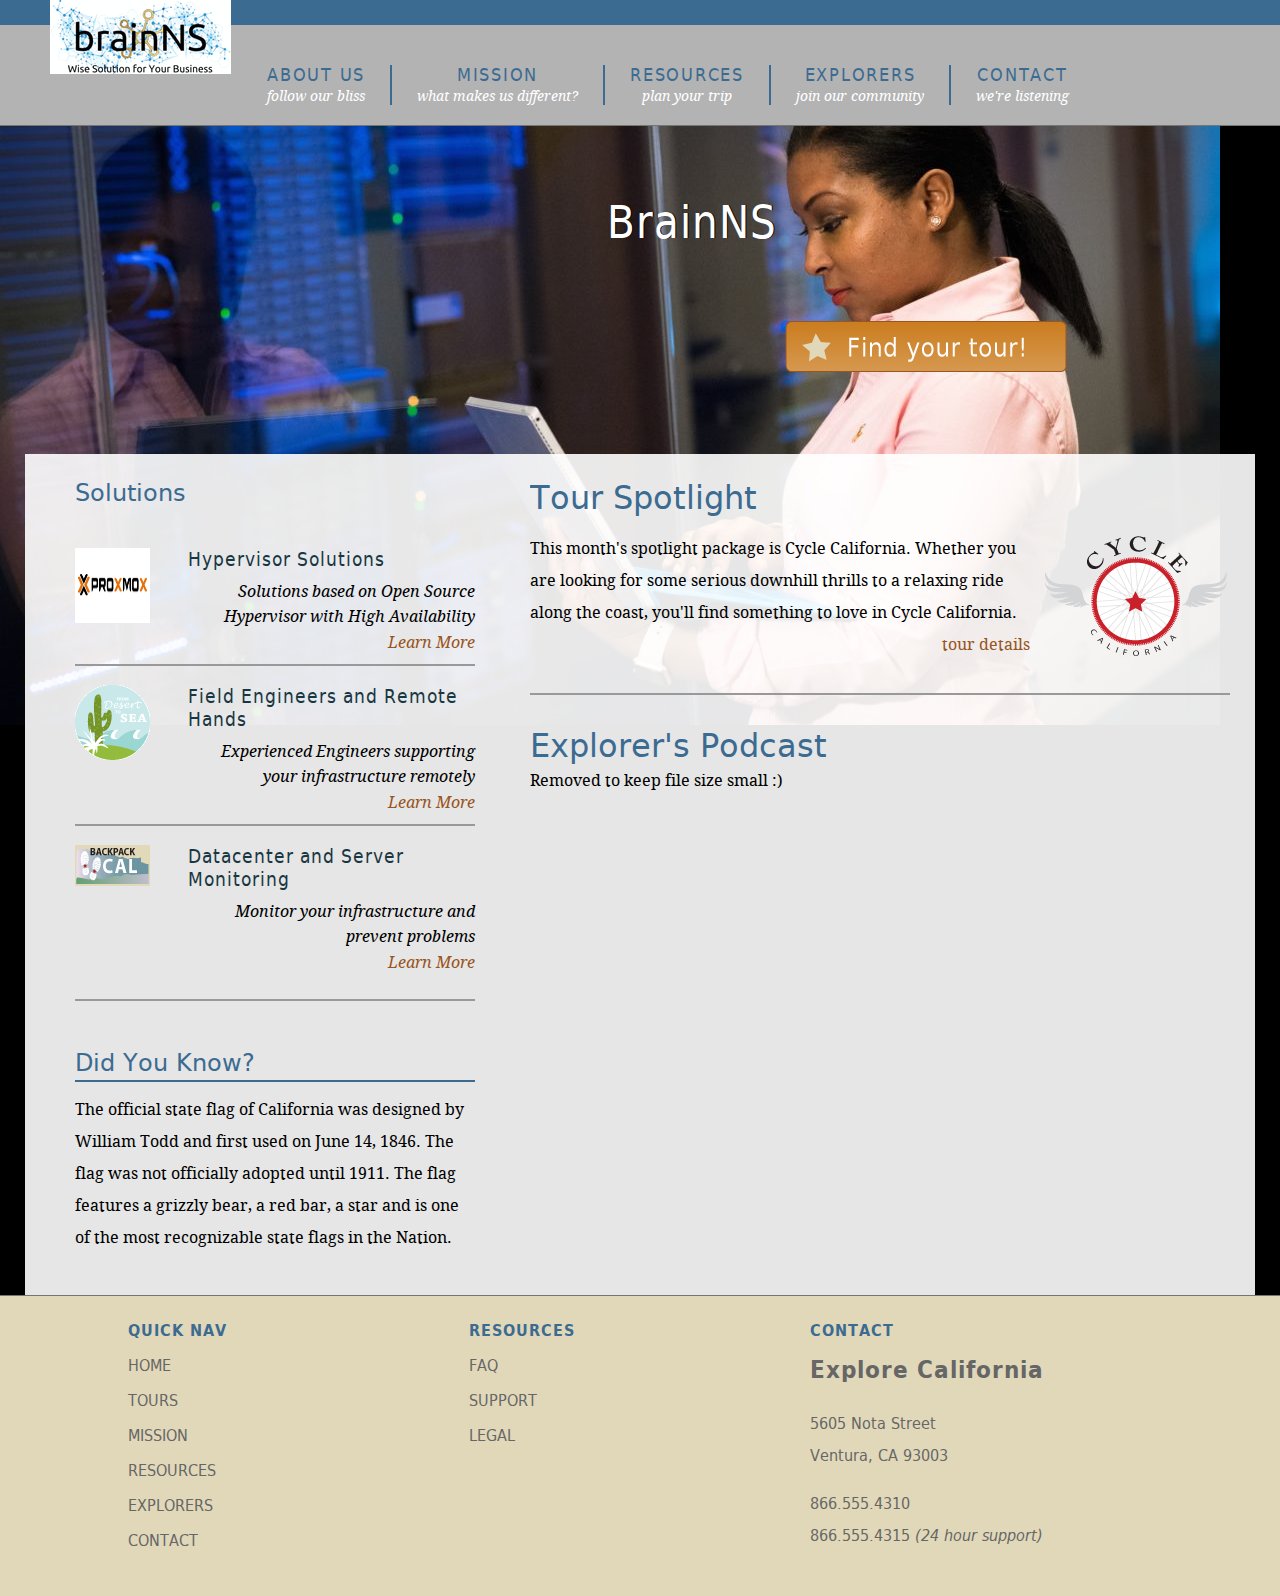
==== commit 3f23e7f4: "update index" ====
--- a/website/index.htm
+++ b/website/index.htm
@@ -77,18 +77,15 @@
   <aside id="secondaryContent">
   <div id="specials">
         <h1>Solutions</h1>
-        <h2 class="top"><img src="_images/proxmox_logo.gif" alt="Hypervisor Solutions using Proxmox" width="75" height="75" />Hypervisor Solutions</h2>
+        <h2 class="top"><img src="_images/proxmox_logo.gif" alt="High Availability Data Center Solutions" width="75" height="75" />Hypervisor Solutions</h2>
         <p>Solutions based on Open Source Hypervisor with High Availability<br />
           <a href="solutions/proxmox.htm">Learn More</a></p>
-        <h2><img src="_images/desert_bug.gif" alt="From desert to sea" width="75" height="75" />From Desert to Sea</h2>
-        <p>2 Day Salton Sea <br />
-          <a href="tours/tour_detail_cycle.htm">$350</a></p>
-        <h2><img src="_images/backpack_bug.gif" alt="Backpack Cali" width="75" height="41" />Backpack Cali</h2>
-        <p>Big Sur Retreat <br />
-          <a href="tours/tour_detail_cycle.htm">$620</a></p>
-          <h2><img src="_images/taste_bug.gif" alt="Taste of California" width="75" height="75" />Taste of California</h2>
-        <p>Tapas &amp; Groves <br />
-          <a href="tours/tour_detail_taste.htm">$150</a></p>
+        <h2><img src="_images/desert_bug.gif" alt="From desert to sea" width="75" height="75" />Field Engineers and Remote Hands</h2>
+        <p>Experienced Engineers supporting your infrastructure remotely <br />
+          <a href="tours/tour_detail_cycle.htm">Learn More</a></p>
+        <h2><img src="_images/backpack_bug.gif" alt="Backpack Cali" width="75" height="41" />Datacenter and Server Monitoring</h2>
+        <p>Monitor your infrastructure and prevent problems<br />
+          <a href="tours/tour_detail_cycle.htm">Learn More</a></p>
       </div>
         <h1>Did You Know?</h1>
         <p>The official state flag of California was designed by William Todd and first used on June 14, 1846. The flag was not officially adopted until 1911. The flag features a grizzly bear, a red bar, a star and is one of the most recognizable state flags in the Nation.</p>
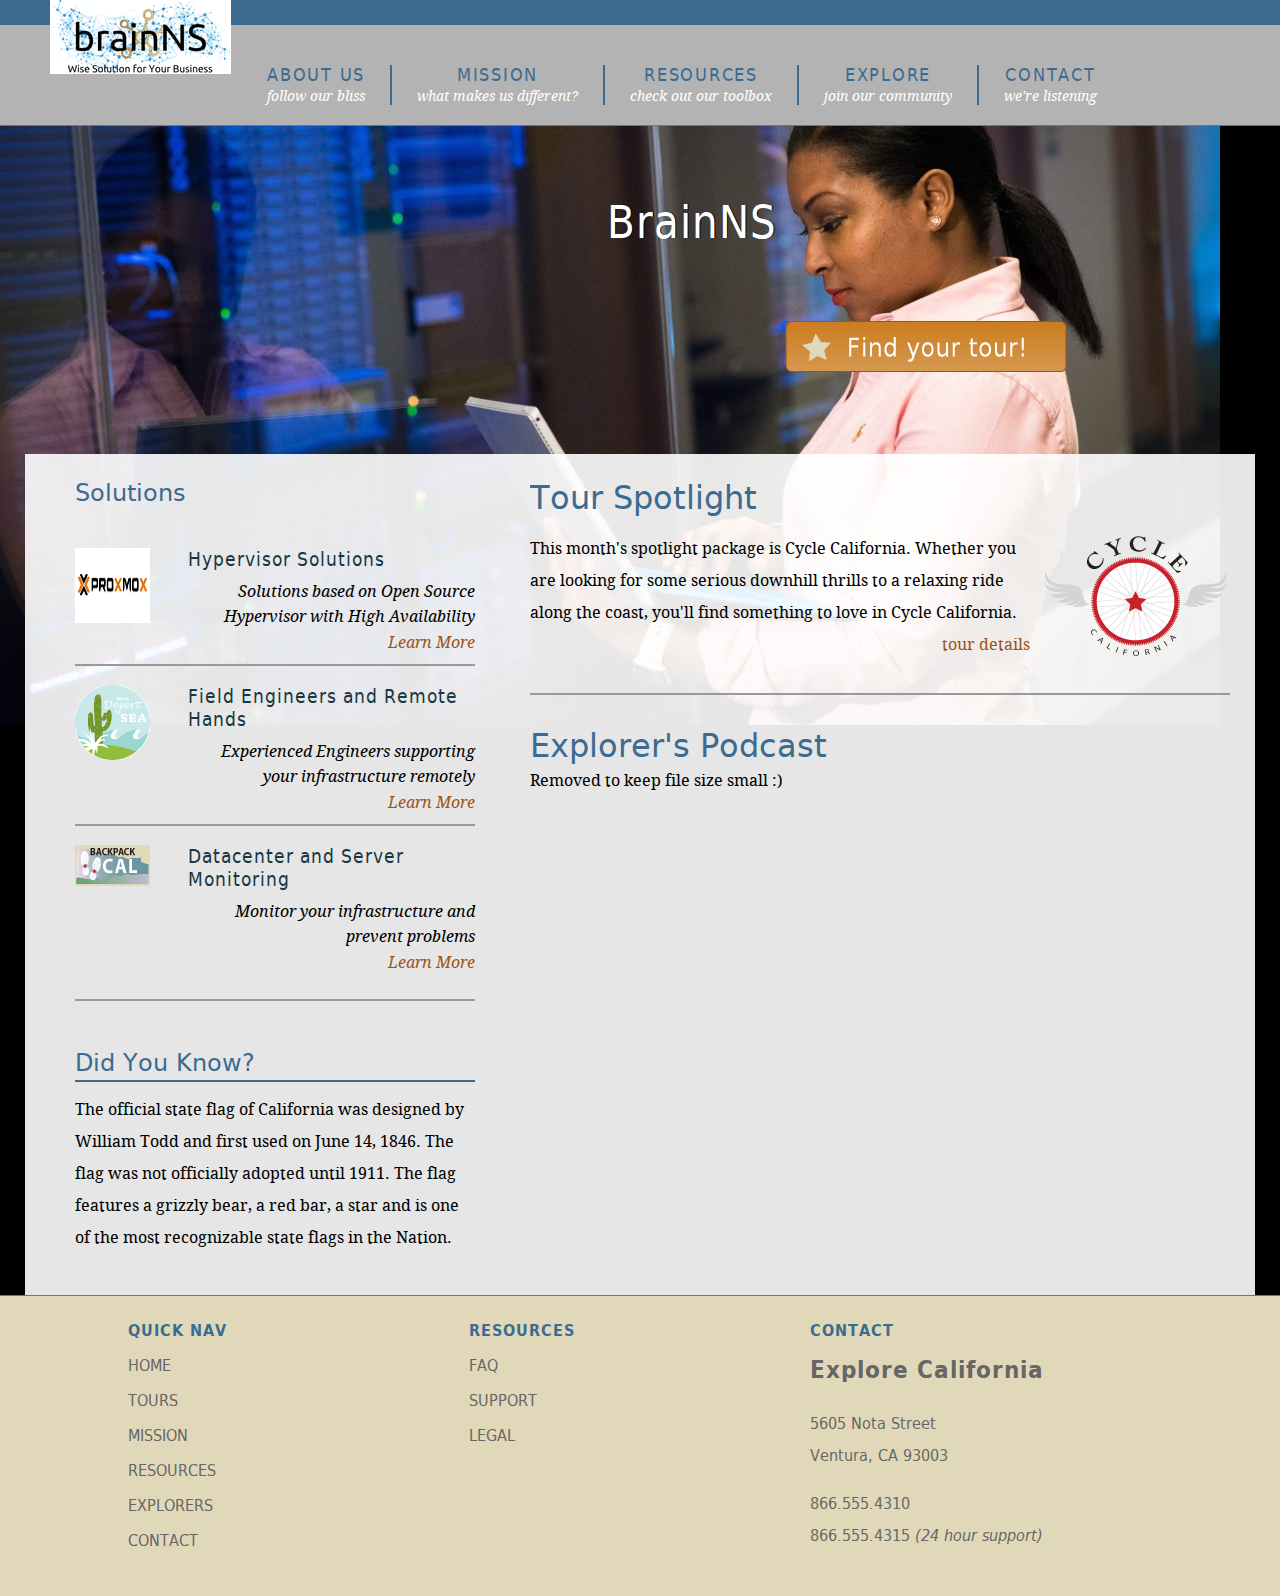
==== commit 362583e5: "updates index" ====
--- a/website/index.htm
+++ b/website/index.htm
@@ -31,25 +31,25 @@
       <ul>
        <li><a href="tours.htm" title="Our tours">About us <br /><span class="tagline">follow our bliss</span></a>
           <ul>
-            <li><a href="tours.htm" title="Our tours">Our history</a></li>
-            <li><a href="tours.htm" title="find tours">Clients</a></li>
-            <li><a href="tours.htm" title="find tours">Solutions</a></li>
-            <li><a href="tours.htm" title="find tours">Study Case</a></li>
+            <li><a href="tours.htm" title="About">Our history</a></li>
+            <li><a href="tours.htm" title="Clients">Clients</a></li>
+            <li><a href="tours.htm" title="Solutions">Solutions</a></li>
+            <li><a href="tours.htm" title="Study Case">Study Case</a></li>
           </ul>
         </li>
         <li><a href="mission.htm" title="What we believe">Mission <br /><span class="tagline">what makes us different?</span></a></li>
-        <li><a href="resources.htm" title="planning resources">Resources <br /><span class="tagline">plan your trip</span></a>
+        <li><a href="resources.htm" title="planning resources">Resources <br /><span class="tagline">check out our toolbox</span></a>
           <ul>
             <li><a href="resources/faq.htm" title="Got questions?">BrainNS FAQs</a></li>
             <li><a href="resources/additional_resources.htm" title="additional resources">Additional Information</a></li>
             <li><a href="resources/terms.htm" title="terms and conditions">Site Terms</a></li>
           </ul>
         </li>
-        <li><a href="explorers.htm" title="Our- community">Explorers <br /><span class="tagline">join our community</span></a>
+        <li><a href="explorers.htm" title="Our- community">Explore <br /><span class="tagline">join our community</span></a>
           <ul>
-            <li><a href="explorers/join.htm" title="join our community">Join the Explorers</a></li>
+            <li><a href="explorers/join.htm" title="join our community">Learn more!</a></li>
             <li><a href="blog/index.htm" title="read our blog!">Read our Blog</a></li>
-            <li><a href="explorers/gallery.htm" title="contributor photos">Tour Photos</a></li>
+            <li><a href="explorers/gallery.htm" title="contributor photos">Photos</a></li>
           </ul>
         </li>
         <li><a href="contact.htm" title="contact us" class="last">Contact <br /><span class="tagline">we're listening</span></a>
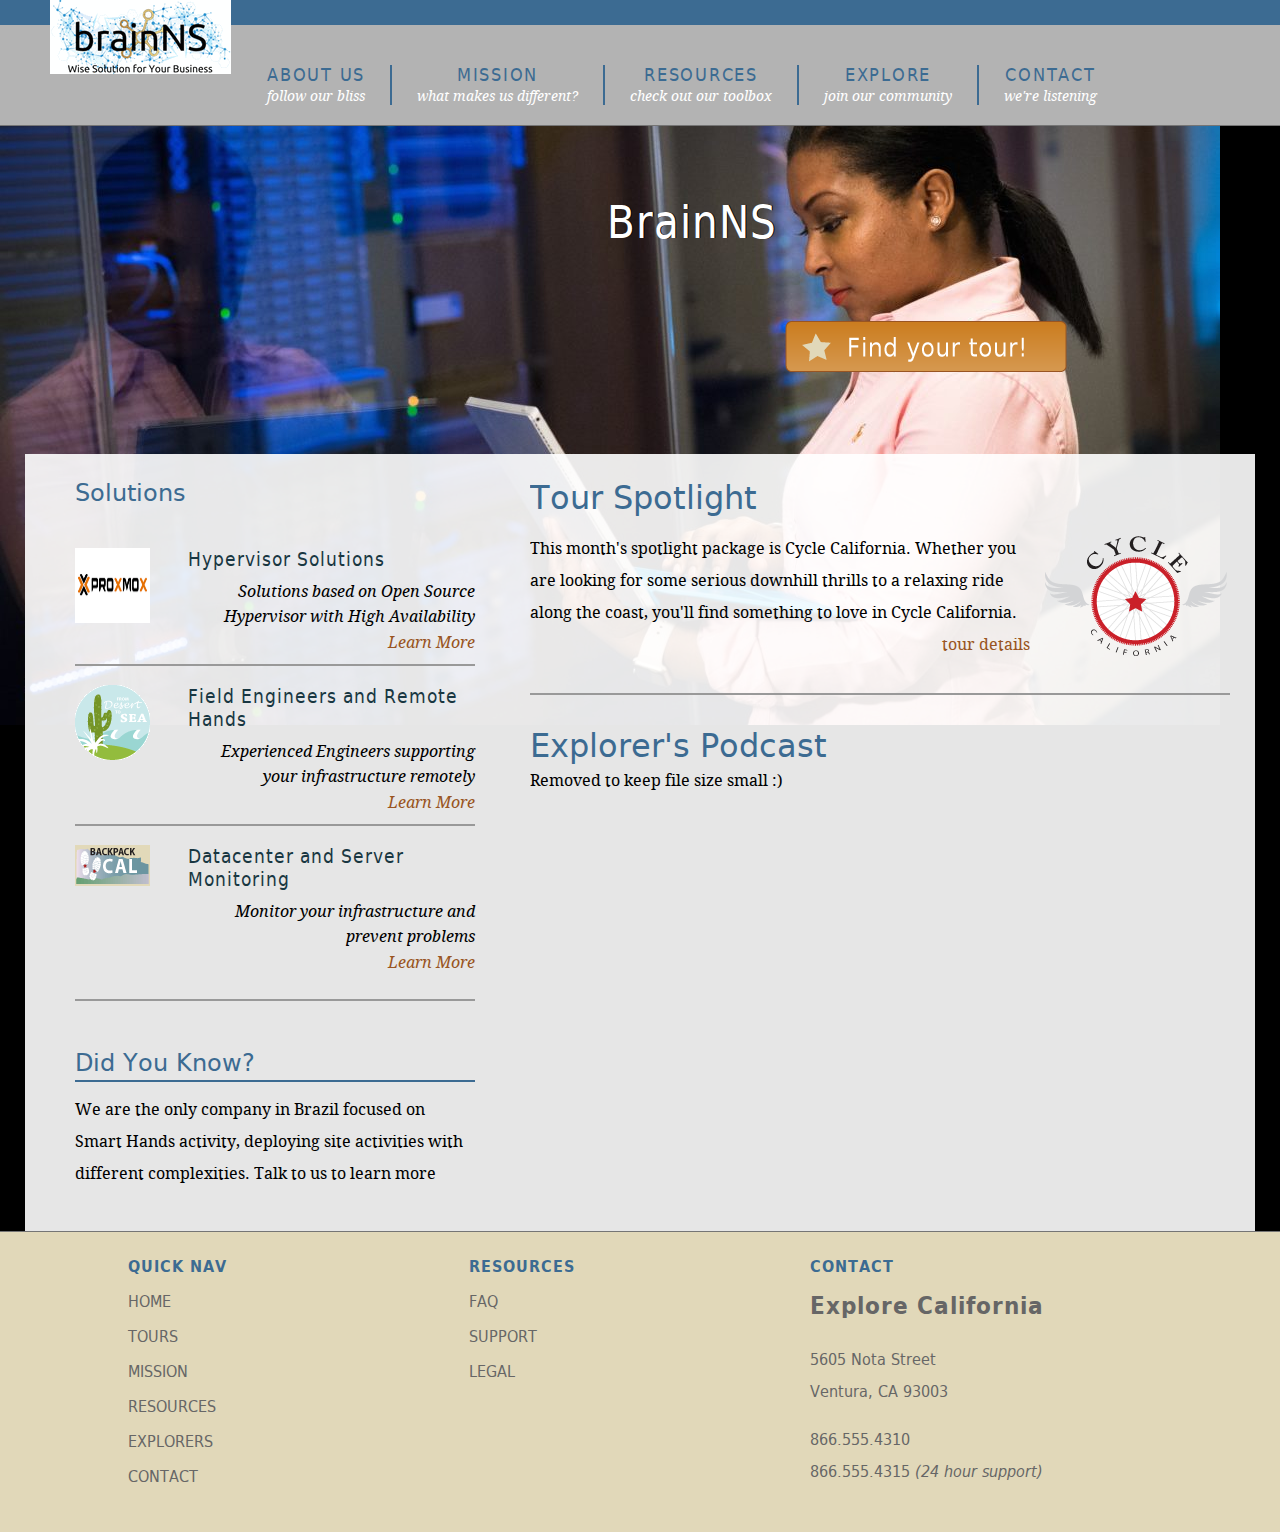
==== commit 1871a392: "update index" ====
--- a/website/index.htm
+++ b/website/index.htm
@@ -88,7 +88,7 @@
           <a href="tours/tour_detail_cycle.htm">Learn More</a></p>
       </div>
         <h1>Did You Know?</h1>
-        <p>The official state flag of California was designed by William Todd and first used on June 14, 1846. The flag was not officially adopted until 1911. The flag features a grizzly bear, a red bar, a star and is one of the most recognizable state flags in the Nation.</p>
+        <p>We are the only company in Brazil focused on Smart Hands activity, deploying site activities with different complexities. Talk to us to learn more</p>
   </aside>
   </div>
   <footer id="pageFooter">
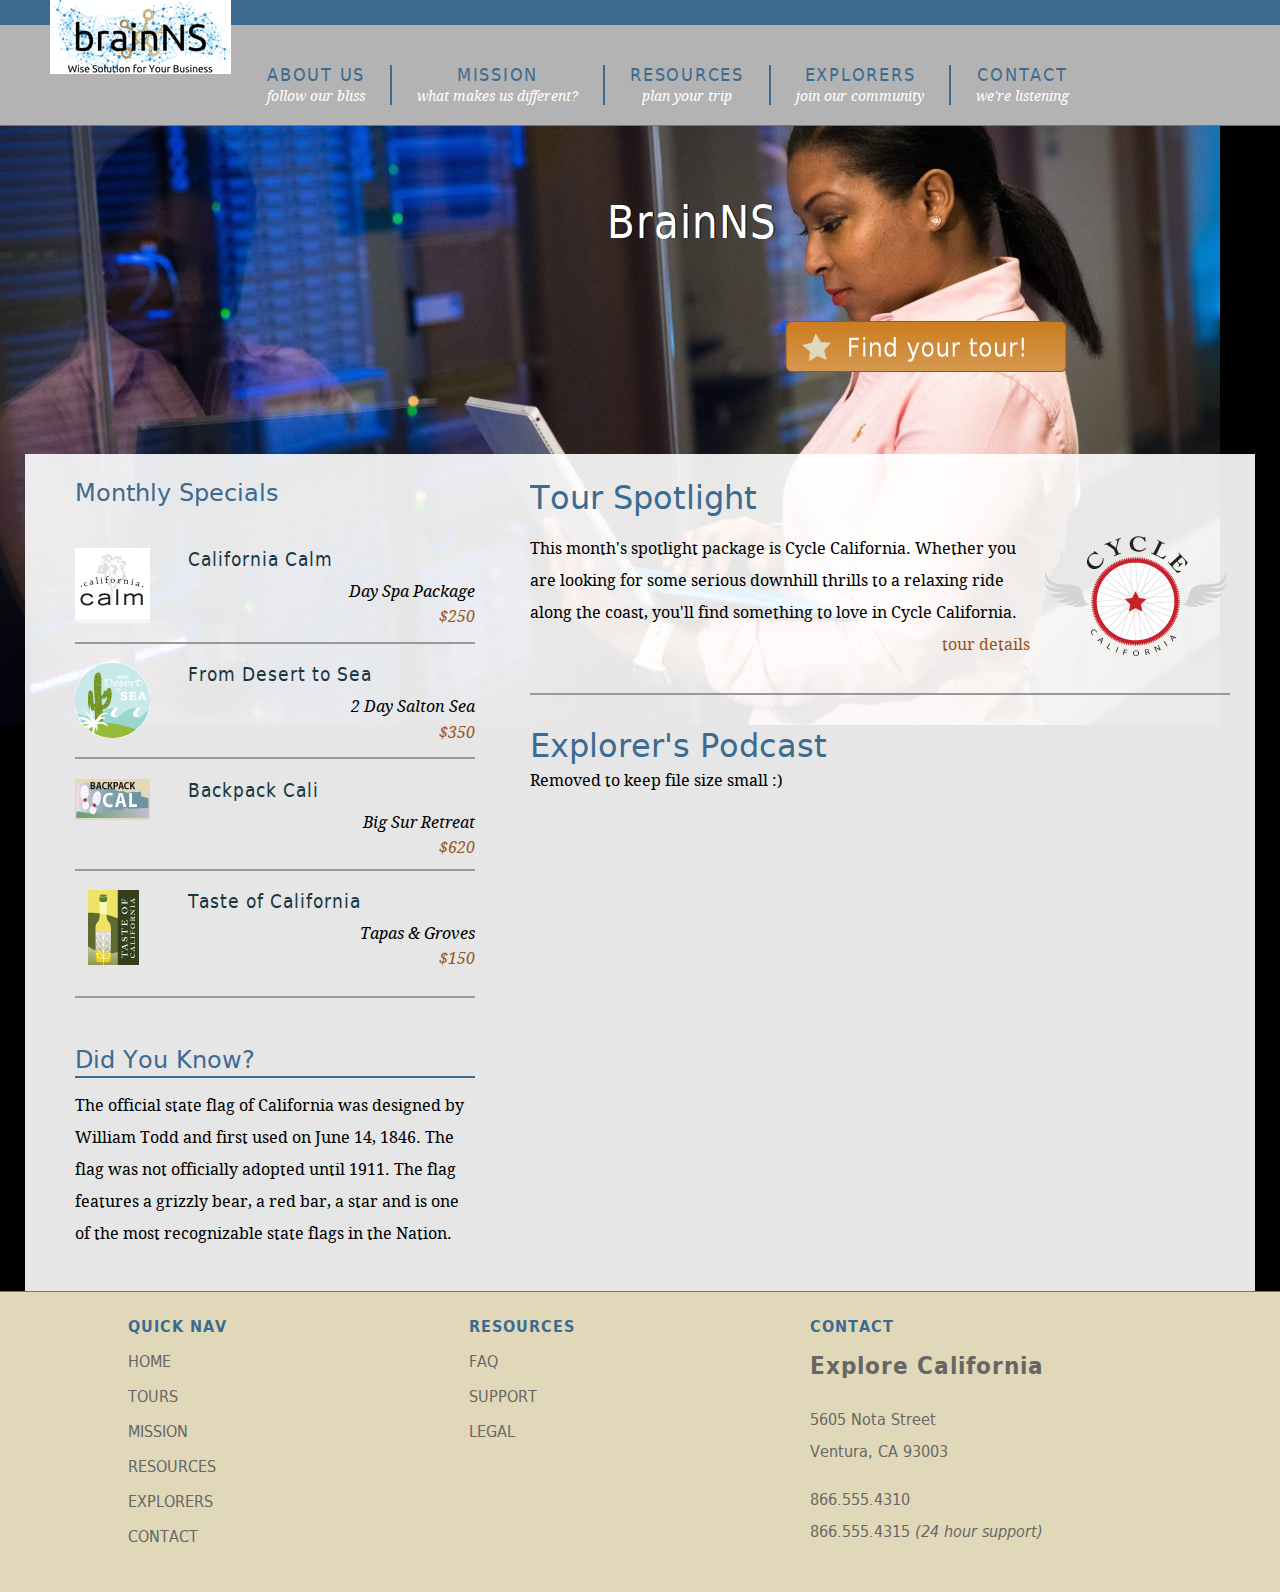
==== commit 0b2ba976: "update index" ====
--- a/website/index.htm
+++ b/website/index.htm
@@ -31,25 +31,25 @@
       <ul>
        <li><a href="tours.htm" title="Our tours">About us <br /><span class="tagline">follow our bliss</span></a>
           <ul>
-            <li><a href="tours.htm" title="About">Our history</a></li>
-            <li><a href="tours.htm" title="Clients">Clients</a></li>
-            <li><a href="tours.htm" title="Solutions">Solutions</a></li>
-            <li><a href="tours.htm" title="Study Case">Study Case</a></li>
+            <li><a href="tours.htm" title="Our tours">Our history</a></li>
+            <li><a href="tours.htm" title="find tours">Clients</a></li>
+            <li><a href="tours.htm" title="find tours">Solutions</a></li>
+            <li><a href="tours.htm" title="find tours">Study Case</a></li>
           </ul>
         </li>
         <li><a href="mission.htm" title="What we believe">Mission <br /><span class="tagline">what makes us different?</span></a></li>
-        <li><a href="resources.htm" title="planning resources">Resources <br /><span class="tagline">check out our toolbox</span></a>
+        <li><a href="resources.htm" title="planning resources">Resources <br /><span class="tagline">plan your trip</span></a>
           <ul>
             <li><a href="resources/faq.htm" title="Got questions?">BrainNS FAQs</a></li>
             <li><a href="resources/additional_resources.htm" title="additional resources">Additional Information</a></li>
             <li><a href="resources/terms.htm" title="terms and conditions">Site Terms</a></li>
           </ul>
         </li>
-        <li><a href="explorers.htm" title="Our- community">Explore <br /><span class="tagline">join our community</span></a>
+        <li><a href="explorers.htm" title="Our community">Explorers <br /><span class="tagline">join our community</span></a>
           <ul>
-            <li><a href="explorers/join.htm" title="join our community">Learn more!</a></li>
+            <li><a href="explorers/join.htm" title="join our community">Join the Explorers</a></li>
             <li><a href="blog/index.htm" title="read our blog!">Read our Blog</a></li>
-            <li><a href="explorers/gallery.htm" title="contributor photos">Photos</a></li>
+            <li><a href="explorers/gallery.htm" title="contributor photos">Tour Photos</a></li>
           </ul>
         </li>
         <li><a href="contact.htm" title="contact us" class="last">Contact <br /><span class="tagline">we're listening</span></a>
@@ -62,7 +62,7 @@
   </header>
   <section id="actionCall">
   <h1>BrainNS</h1>
-  <a href="solutions.htm" title="Check out our services"><h2>Check out our services</h2></a>
+  <a href="tours.htm" title="Check out our services"><h2>Check out our services</h2></a>
   </section>
   <div id="contentWrapper">
   <section id="mainContent">
@@ -76,19 +76,22 @@
   </section>
   <aside id="secondaryContent">
   <div id="specials">
-        <h1>Solutions</h1>
-        <h2 class="top"><img src="_images/proxmox_logo.gif" alt="High Availability Data Center Solutions" width="75" height="75" />Hypervisor Solutions</h2>
-        <p>Solutions based on Open Source Hypervisor with High Availability<br />
-          <a href="solutions/proxmox.htm">Learn More</a></p>
-        <h2><img src="_images/desert_bug.gif" alt="From desert to sea" width="75" height="75" />Field Engineers and Remote Hands</h2>
-        <p>Experienced Engineers supporting your infrastructure remotely <br />
-          <a href="tours/tour_detail_cycle.htm">Learn More</a></p>
-        <h2><img src="_images/backpack_bug.gif" alt="Backpack Cali" width="75" height="41" />Datacenter and Server Monitoring</h2>
-        <p>Monitor your infrastructure and prevent problems<br />
-          <a href="tours/tour_detail_cycle.htm">Learn More</a></p>
+        <h1>Monthly Specials</h1>
+        <h2 class="top"><img src="_images/calm_bug.gif" alt="California Calm" width="75" height="75" />California Calm</h2>
+        <p>Day Spa Package <br />
+          <a href="tours/tour_detail_cycle.htm">$250</a></p>
+        <h2><img src="_images/desert_bug.gif" alt="From desert to sea" width="75" height="75" />From Desert to Sea</h2>
+        <p>2 Day Salton Sea <br />
+          <a href="tours/tour_detail_cycle.htm">$350</a></p>
+        <h2><img src="_images/backpack_bug.gif" alt="Backpack Cali" width="75" height="41" />Backpack Cali</h2>
+        <p>Big Sur Retreat <br />
+          <a href="tours/tour_detail_cycle.htm">$620</a></p>
+          <h2><img src="_images/taste_bug.gif" alt="Taste of California" width="75" height="75" />Taste of California</h2>
+        <p>Tapas &amp; Groves <br />
+          <a href="tours/tour_detail_taste.htm">$150</a></p>
       </div>
         <h1>Did You Know?</h1>
-        <p>We are the only company in Brazil focused on Smart Hands activity, deploying site activities with different complexities. Talk to us to learn more</p>
+        <p>The official state flag of California was designed by William Todd and first used on June 14, 1846. The flag was not officially adopted until 1911. The flag features a grizzly bear, a red bar, a star and is one of the most recognizable state flags in the Nation.</p>
   </aside>
   </div>
   <footer id="pageFooter">
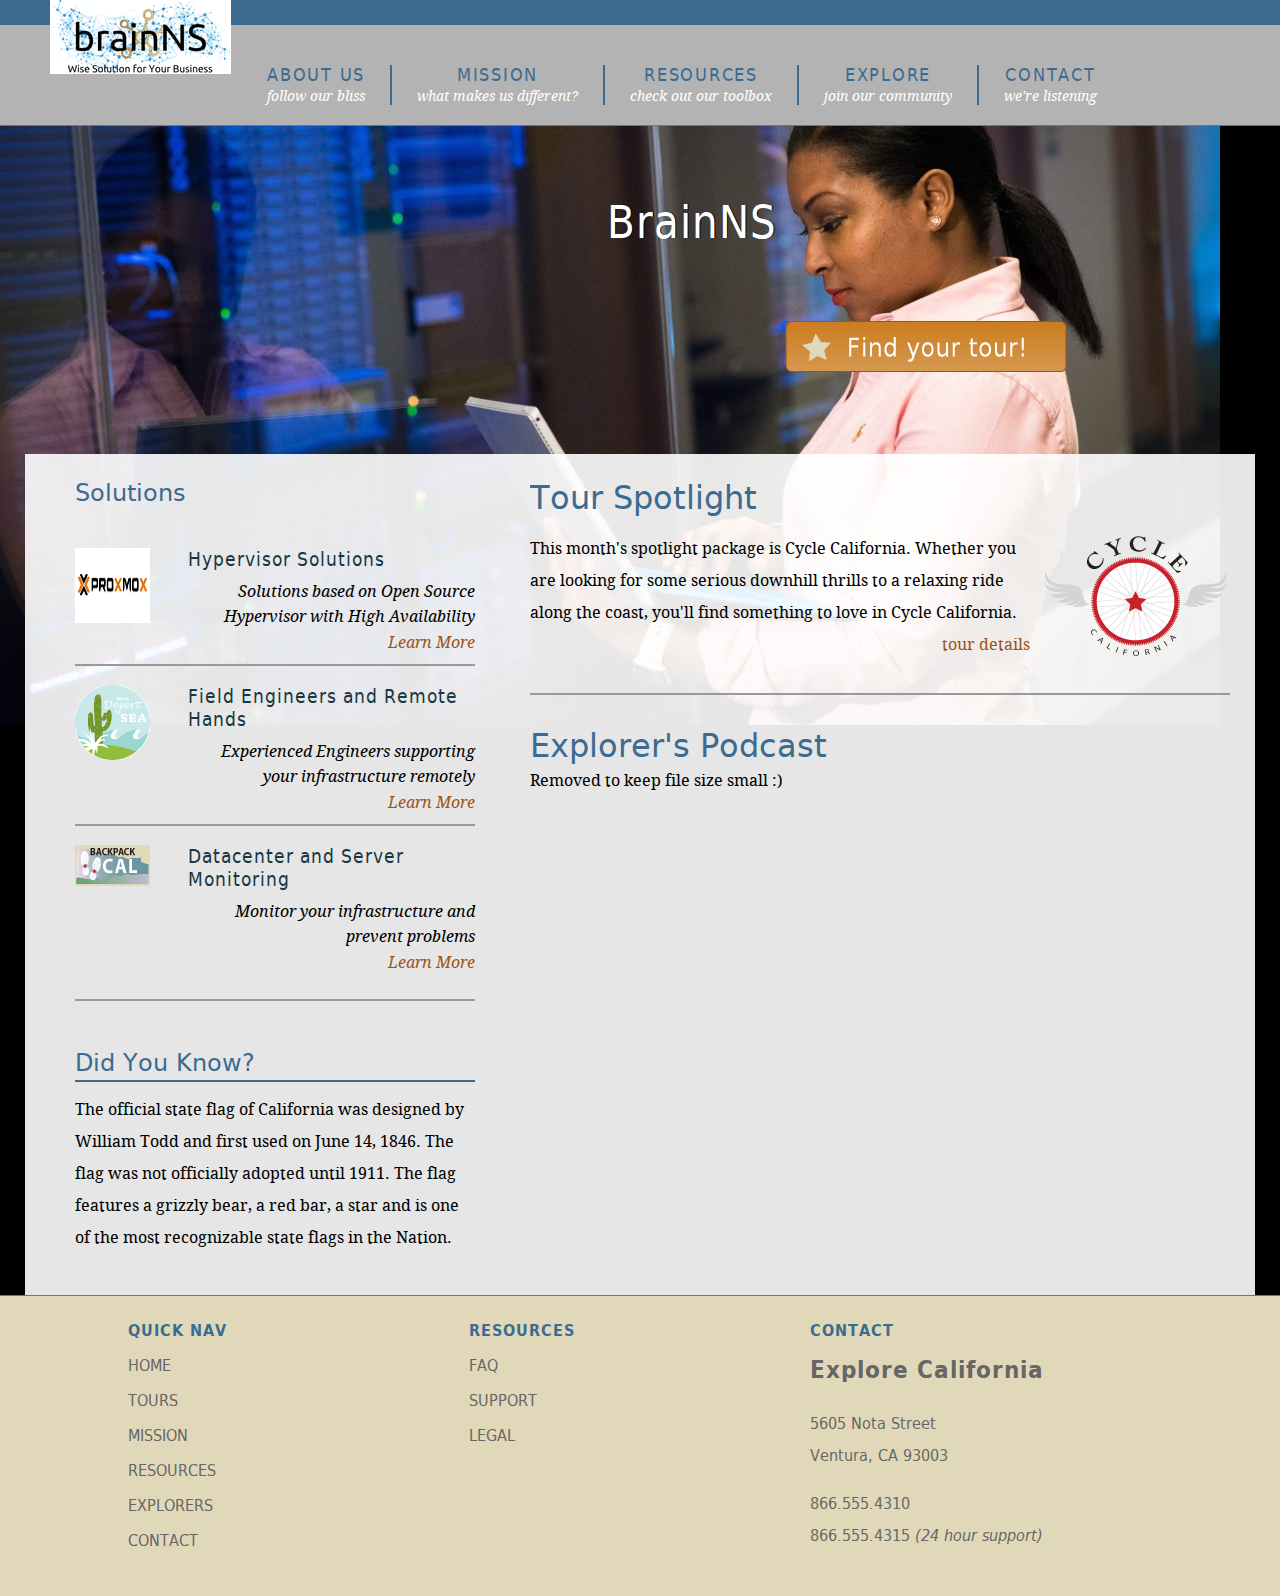
==== commit 1186581d: "jenkins" ====
--- a/website/index.htm
+++ b/website/index.htm
@@ -31,25 +31,25 @@
       <ul>
        <li><a href="tours.htm" title="Our tours">About us <br /><span class="tagline">follow our bliss</span></a>
           <ul>
-            <li><a href="tours.htm" title="Our tours">Our history</a></li>
-            <li><a href="tours.htm" title="find tours">Clients</a></li>
-            <li><a href="tours.htm" title="find tours">Solutions</a></li>
-            <li><a href="tours.htm" title="find tours">Study Case</a></li>
+            <li><a href="tours.htm" title="About">Our history</a></li>
+            <li><a href="tours.htm" title="Clients">Clients</a></li>
+            <li><a href="tours.htm" title="Solutions">Solutions</a></li>
+            <li><a href="tours.htm" title="Study Case">Study Case</a></li>
           </ul>
         </li>
         <li><a href="mission.htm" title="What we believe">Mission <br /><span class="tagline">what makes us different?</span></a></li>
-        <li><a href="resources.htm" title="planning resources">Resources <br /><span class="tagline">plan your trip</span></a>
+        <li><a href="resources.htm" title="planning resources">Resources <br /><span class="tagline">check out our toolbox</span></a>
           <ul>
             <li><a href="resources/faq.htm" title="Got questions?">BrainNS FAQs</a></li>
             <li><a href="resources/additional_resources.htm" title="additional resources">Additional Information</a></li>
             <li><a href="resources/terms.htm" title="terms and conditions">Site Terms</a></li>
           </ul>
         </li>
-        <li><a href="explorers.htm" title="Our community">Explorers <br /><span class="tagline">join our community</span></a>
+        <li><a href="explorers.htm" title="Our- community">Explore <br /><span class="tagline">join our community</span></a>
           <ul>
-            <li><a href="explorers/join.htm" title="join our community">Join the Explorers</a></li>
+            <li><a href="explorers/join.htm" title="join our community">Learn more!</a></li>
             <li><a href="blog/index.htm" title="read our blog!">Read our Blog</a></li>
-            <li><a href="explorers/gallery.htm" title="contributor photos">Tour Photos</a></li>
+            <li><a href="explorers/gallery.htm" title="contributor photos">Photos</a></li>
           </ul>
         </li>
         <li><a href="contact.htm" title="contact us" class="last">Contact <br /><span class="tagline">we're listening</span></a>
@@ -62,7 +62,7 @@
   </header>
   <section id="actionCall">
   <h1>BrainNS</h1>
-  <a href="tours.htm" title="Check out our services"><h2>Check out our services</h2></a>
+  <a href="solutions.htm" title="Check out our services"><h2>Check out our services</h2></a>
   </section>
   <div id="contentWrapper">
   <section id="mainContent">
@@ -76,19 +76,16 @@
   </section>
   <aside id="secondaryContent">
   <div id="specials">
-        <h1>Monthly Specials</h1>
-        <h2 class="top"><img src="_images/calm_bug.gif" alt="California Calm" width="75" height="75" />California Calm</h2>
-        <p>Day Spa Package <br />
-          <a href="tours/tour_detail_cycle.htm">$250</a></p>
-        <h2><img src="_images/desert_bug.gif" alt="From desert to sea" width="75" height="75" />From Desert to Sea</h2>
-        <p>2 Day Salton Sea <br />
-          <a href="tours/tour_detail_cycle.htm">$350</a></p>
-        <h2><img src="_images/backpack_bug.gif" alt="Backpack Cali" width="75" height="41" />Backpack Cali</h2>
-        <p>Big Sur Retreat <br />
-          <a href="tours/tour_detail_cycle.htm">$620</a></p>
-          <h2><img src="_images/taste_bug.gif" alt="Taste of California" width="75" height="75" />Taste of California</h2>
-        <p>Tapas &amp; Groves <br />
-          <a href="tours/tour_detail_taste.htm">$150</a></p>
+        <h1>Solutions</h1>
+        <h2 class="top"><img src="_images/proxmox_logo.gif" alt="High Availability Data Center Solutions" width="75" height="75" />Hypervisor Solutions</h2>
+        <p>Solutions based on Open Source Hypervisor with High Availability<br />
+          <a href="solutions/proxmox.htm">Learn More</a></p>
+        <h2><img src="_images/desert_bug.gif" alt="From desert to sea" width="75" height="75" />Field Engineers and Remote Hands</h2>
+        <p>Experienced Engineers supporting your infrastructure remotely <br />
+          <a href="tours/tour_detail_cycle.htm">Learn More</a></p>
+        <h2><img src="_images/backpack_bug.gif" alt="Backpack Cali" width="75" height="41" />Datacenter and Server Monitoring</h2>
+        <p>Monitor your infrastructure and prevent problems<br />
+          <a href="tours/tour_detail_cycle.htm">Learn More</a></p>
       </div>
         <h1>Did You Know?</h1>
         <p>The official state flag of California was designed by William Todd and first used on June 14, 1846. The flag was not officially adopted until 1911. The flag features a grizzly bear, a red bar, a star and is one of the most recognizable state flags in the Nation.</p>
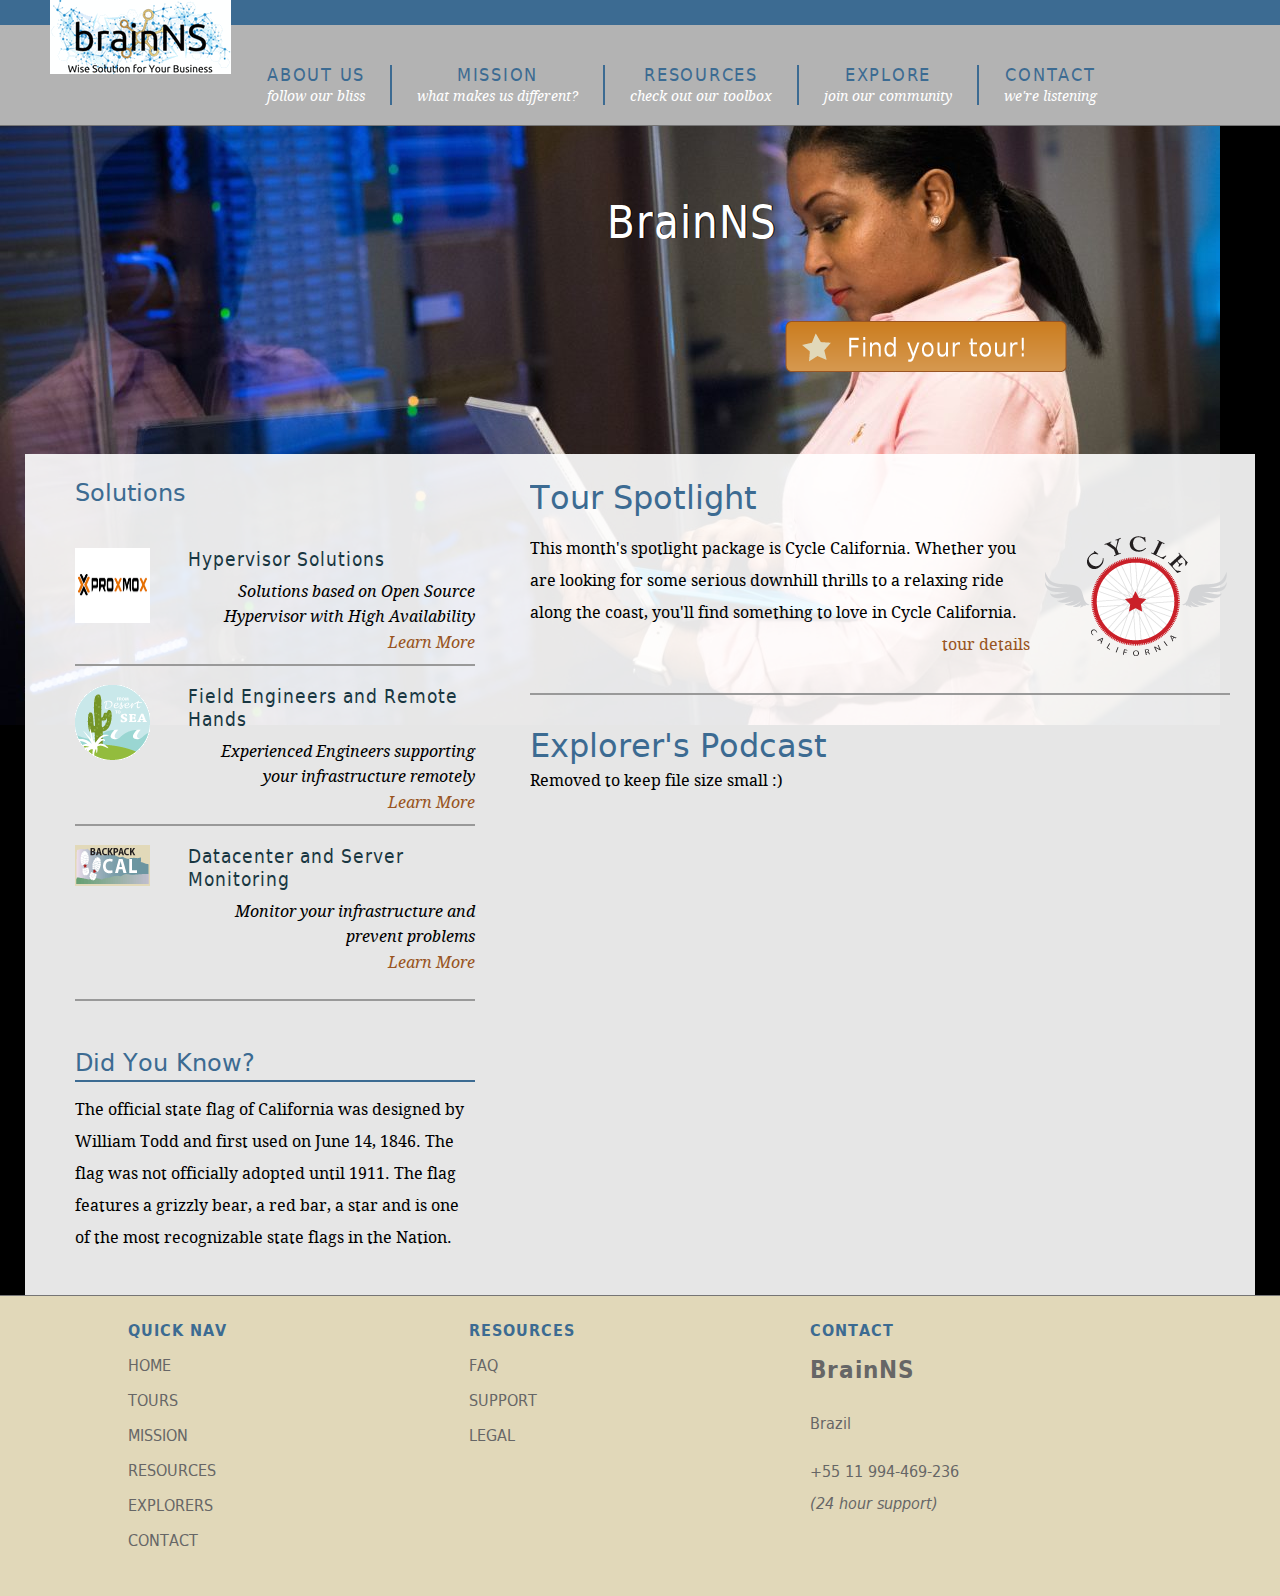
==== commit c9a5daf1: "update2" ====
--- a/website/index.htm
+++ b/website/index.htm
@@ -113,10 +113,10 @@
   </section>
   <section id="companyInfo">
   <h1>Contact</h1>
-  <h2>Explore California</h2>
-      <p>5605 Nota Street<br />
-        Ventura, CA 93003</p>
-      <p>866.555.4310<br />866.555.4315 <em>(24 hour support)</em></p>
+  <h2>BrainNS</h2>
+      <p>Brazil<br />
+        </p>
+      <p>+55 11 994-469-236<br /> <em>(24 hour support)</em></p>
   </section>
   </footer>
 </div>
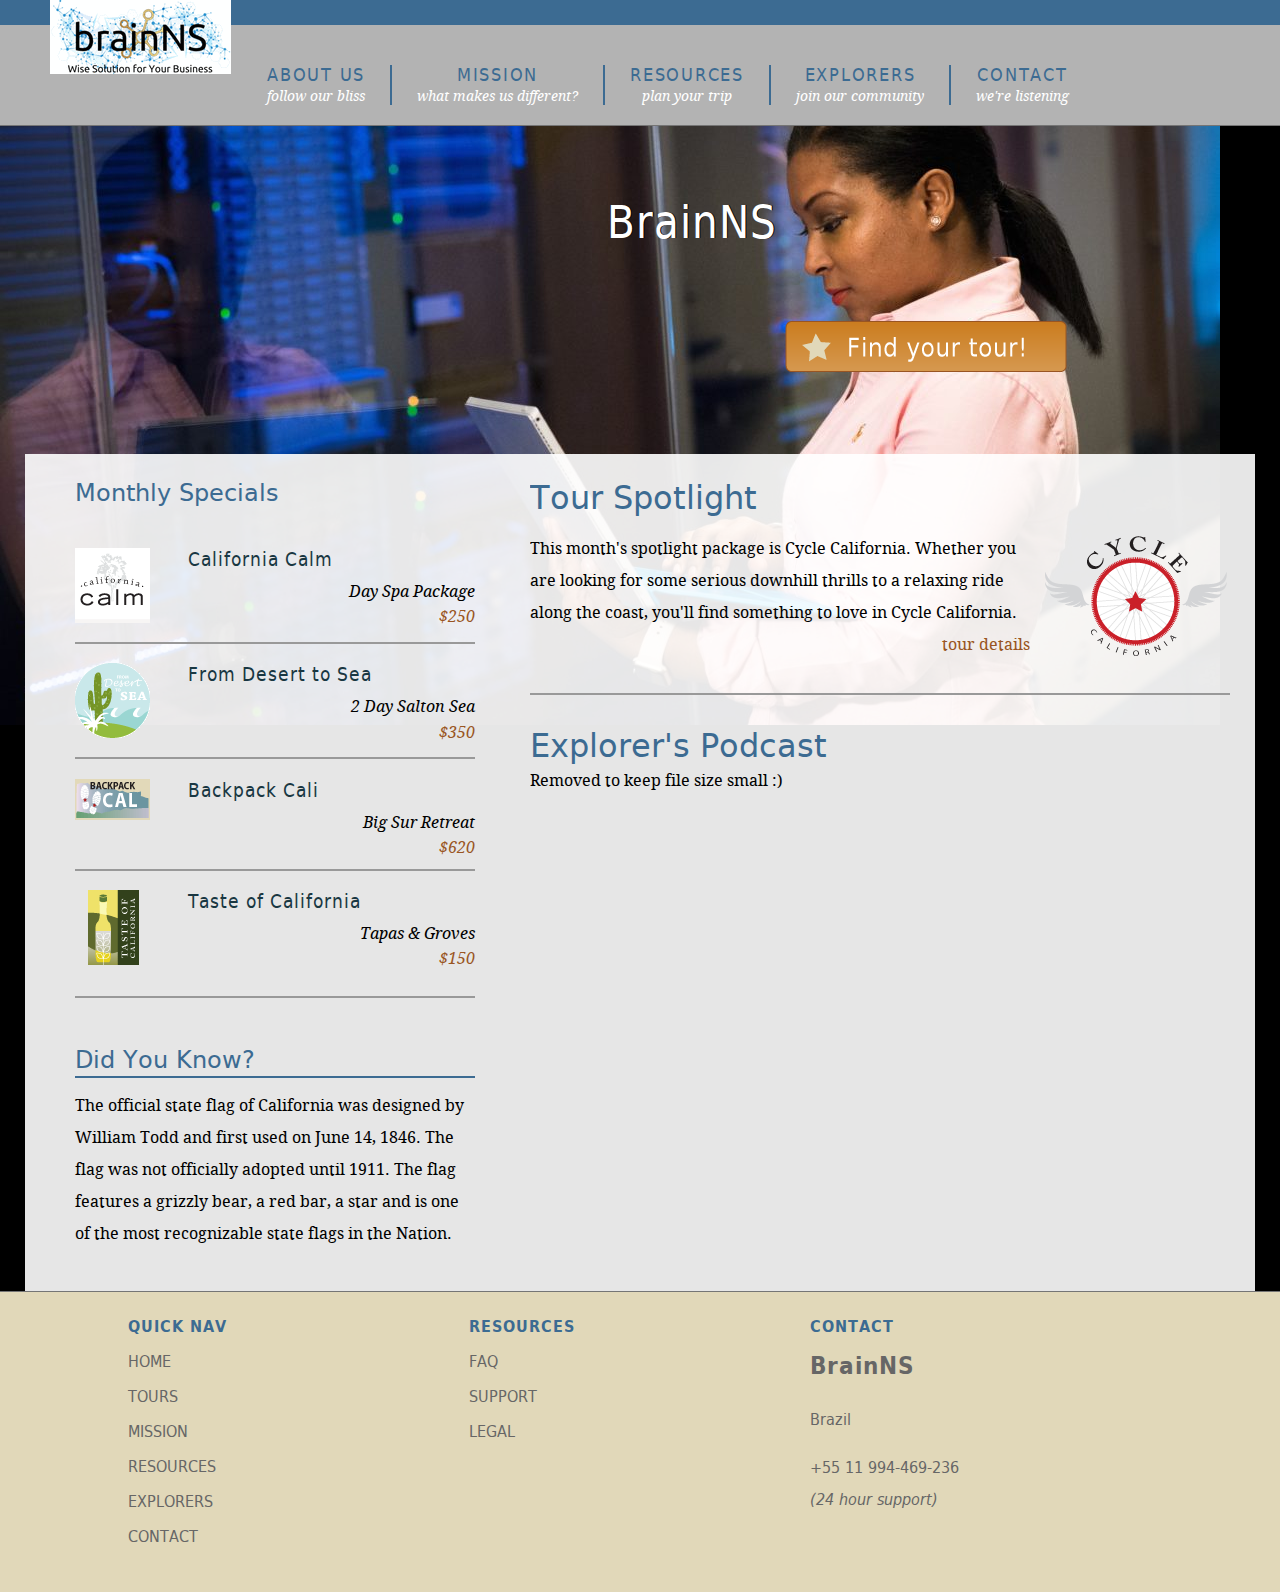
==== commit c4dcc677: "Merge pull request #7 from leandroaur/updates" ====
--- a/website/index.htm
+++ b/website/index.htm
@@ -31,25 +31,25 @@
       <ul>
        <li><a href="tours.htm" title="Our tours">About us <br /><span class="tagline">follow our bliss</span></a>
           <ul>
-            <li><a href="tours.htm" title="About">Our history</a></li>
-            <li><a href="tours.htm" title="Clients">Clients</a></li>
-            <li><a href="tours.htm" title="Solutions">Solutions</a></li>
-            <li><a href="tours.htm" title="Study Case">Study Case</a></li>
+            <li><a href="tours.htm" title="Our tours">Our history</a></li>
+            <li><a href="tours.htm" title="find tours">Clients</a></li>
+            <li><a href="tours.htm" title="find tours">Solutions</a></li>
+            <li><a href="tours.htm" title="find tours">Study Case</a></li>
           </ul>
         </li>
         <li><a href="mission.htm" title="What we believe">Mission <br /><span class="tagline">what makes us different?</span></a></li>
-        <li><a href="resources.htm" title="planning resources">Resources <br /><span class="tagline">check out our toolbox</span></a>
+        <li><a href="resources.htm" title="planning resources">Resources <br /><span class="tagline">plan your trip</span></a>
           <ul>
             <li><a href="resources/faq.htm" title="Got questions?">BrainNS FAQs</a></li>
             <li><a href="resources/additional_resources.htm" title="additional resources">Additional Information</a></li>
             <li><a href="resources/terms.htm" title="terms and conditions">Site Terms</a></li>
           </ul>
         </li>
-        <li><a href="explorers.htm" title="Our- community">Explore <br /><span class="tagline">join our community</span></a>
+        <li><a href="explorers.htm" title="Our community">Explorers <br /><span class="tagline">join our community</span></a>
           <ul>
-            <li><a href="explorers/join.htm" title="join our community">Learn more!</a></li>
+            <li><a href="explorers/join.htm" title="join our community">Join the Explorers</a></li>
             <li><a href="blog/index.htm" title="read our blog!">Read our Blog</a></li>
-            <li><a href="explorers/gallery.htm" title="contributor photos">Photos</a></li>
+            <li><a href="explorers/gallery.htm" title="contributor photos">Tour Photos</a></li>
           </ul>
         </li>
         <li><a href="contact.htm" title="contact us" class="last">Contact <br /><span class="tagline">we're listening</span></a>
@@ -62,7 +62,7 @@
   </header>
   <section id="actionCall">
   <h1>BrainNS</h1>
-  <a href="solutions.htm" title="Check out our services"><h2>Check out our services</h2></a>
+  <a href="tours.htm" title="Check out our services"><h2>Check out our services</h2></a>
   </section>
   <div id="contentWrapper">
   <section id="mainContent">
@@ -76,16 +76,19 @@
   </section>
   <aside id="secondaryContent">
   <div id="specials">
-        <h1>Solutions</h1>
-        <h2 class="top"><img src="_images/proxmox_logo.gif" alt="High Availability Data Center Solutions" width="75" height="75" />Hypervisor Solutions</h2>
-        <p>Solutions based on Open Source Hypervisor with High Availability<br />
-          <a href="solutions/proxmox.htm">Learn More</a></p>
-        <h2><img src="_images/desert_bug.gif" alt="From desert to sea" width="75" height="75" />Field Engineers and Remote Hands</h2>
-        <p>Experienced Engineers supporting your infrastructure remotely <br />
-          <a href="tours/tour_detail_cycle.htm">Learn More</a></p>
-        <h2><img src="_images/backpack_bug.gif" alt="Backpack Cali" width="75" height="41" />Datacenter and Server Monitoring</h2>
-        <p>Monitor your infrastructure and prevent problems<br />
-          <a href="tours/tour_detail_cycle.htm">Learn More</a></p>
+        <h1>Monthly Specials</h1>
+        <h2 class="top"><img src="_images/calm_bug.gif" alt="California Calm" width="75" height="75" />California Calm</h2>
+        <p>Day Spa Package <br />
+          <a href="tours/tour_detail_cycle.htm">$250</a></p>
+        <h2><img src="_images/desert_bug.gif" alt="From desert to sea" width="75" height="75" />From Desert to Sea</h2>
+        <p>2 Day Salton Sea <br />
+          <a href="tours/tour_detail_cycle.htm">$350</a></p>
+        <h2><img src="_images/backpack_bug.gif" alt="Backpack Cali" width="75" height="41" />Backpack Cali</h2>
+        <p>Big Sur Retreat <br />
+          <a href="tours/tour_detail_cycle.htm">$620</a></p>
+          <h2><img src="_images/taste_bug.gif" alt="Taste of California" width="75" height="75" />Taste of California</h2>
+        <p>Tapas &amp; Groves <br />
+          <a href="tours/tour_detail_taste.htm">$150</a></p>
       </div>
         <h1>Did You Know?</h1>
         <p>The official state flag of California was designed by William Todd and first used on June 14, 1846. The flag was not officially adopted until 1911. The flag features a grizzly bear, a red bar, a star and is one of the most recognizable state flags in the Nation.</p>
